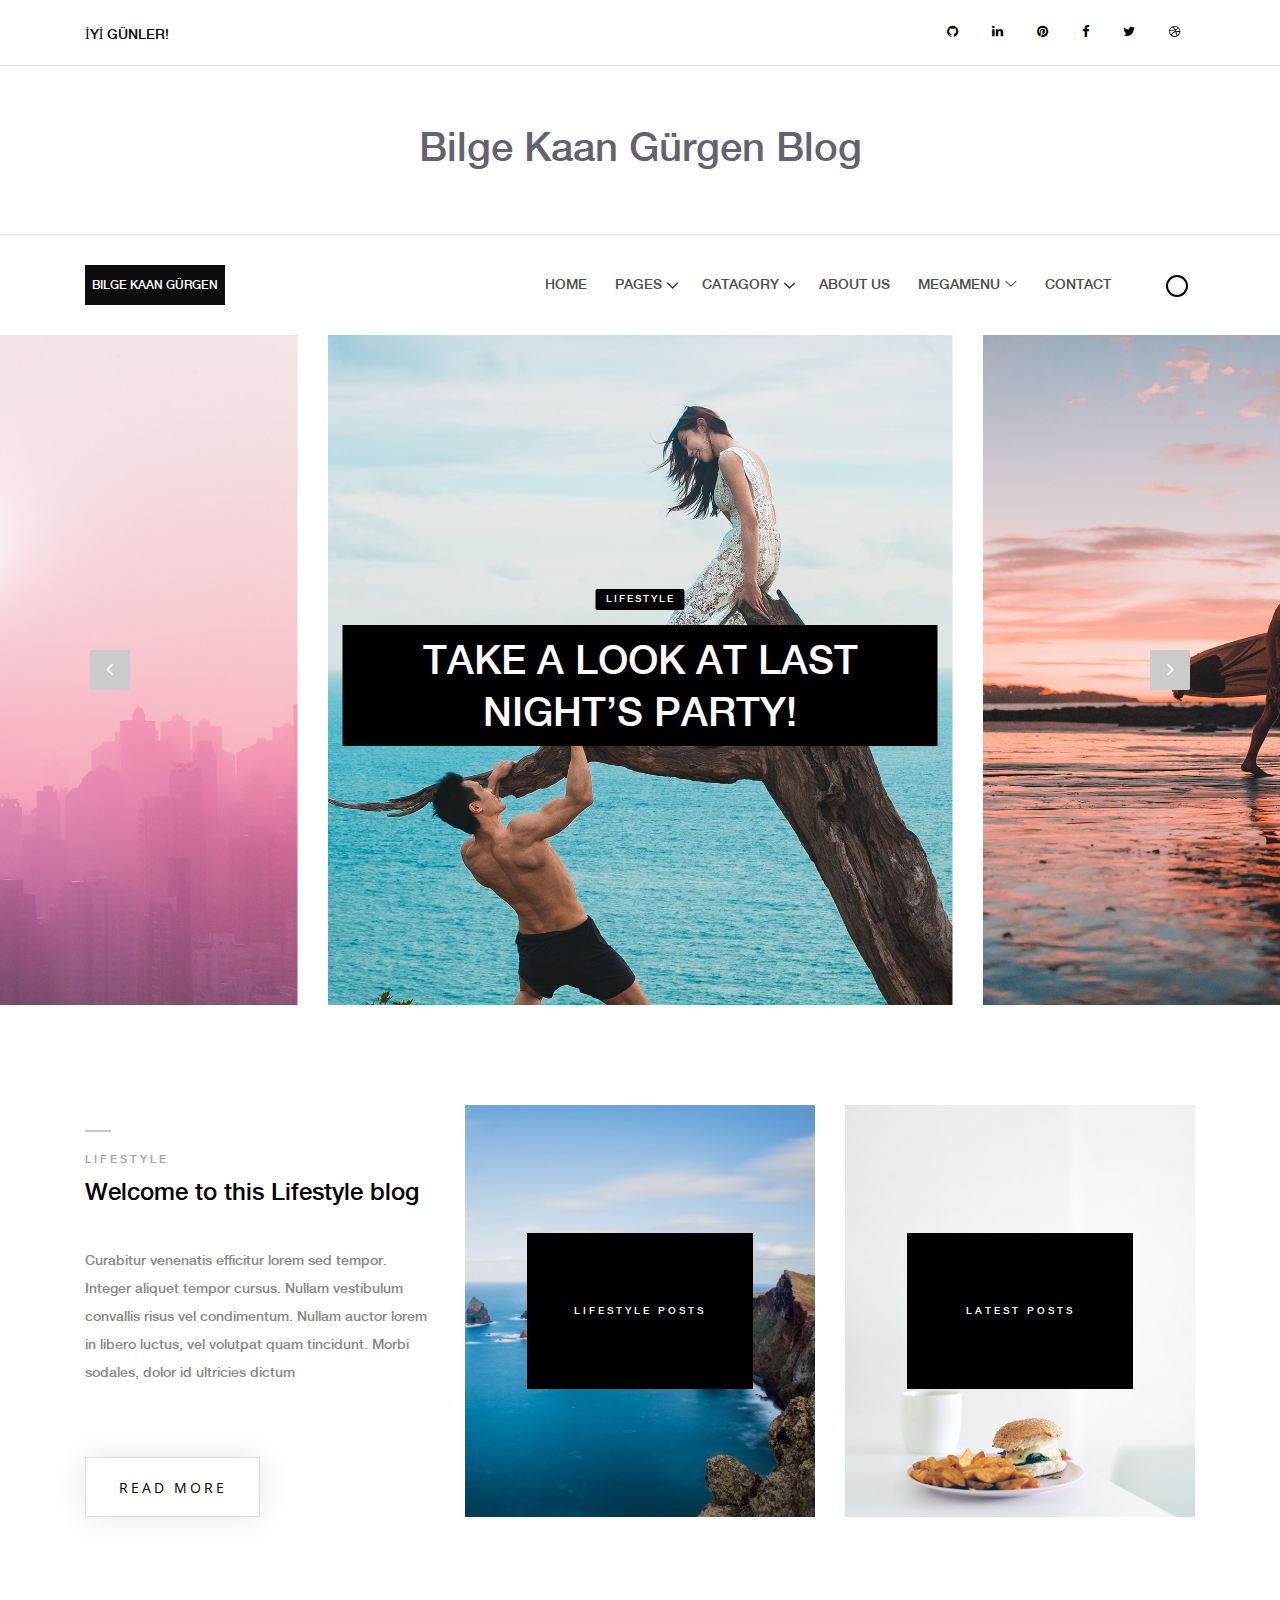
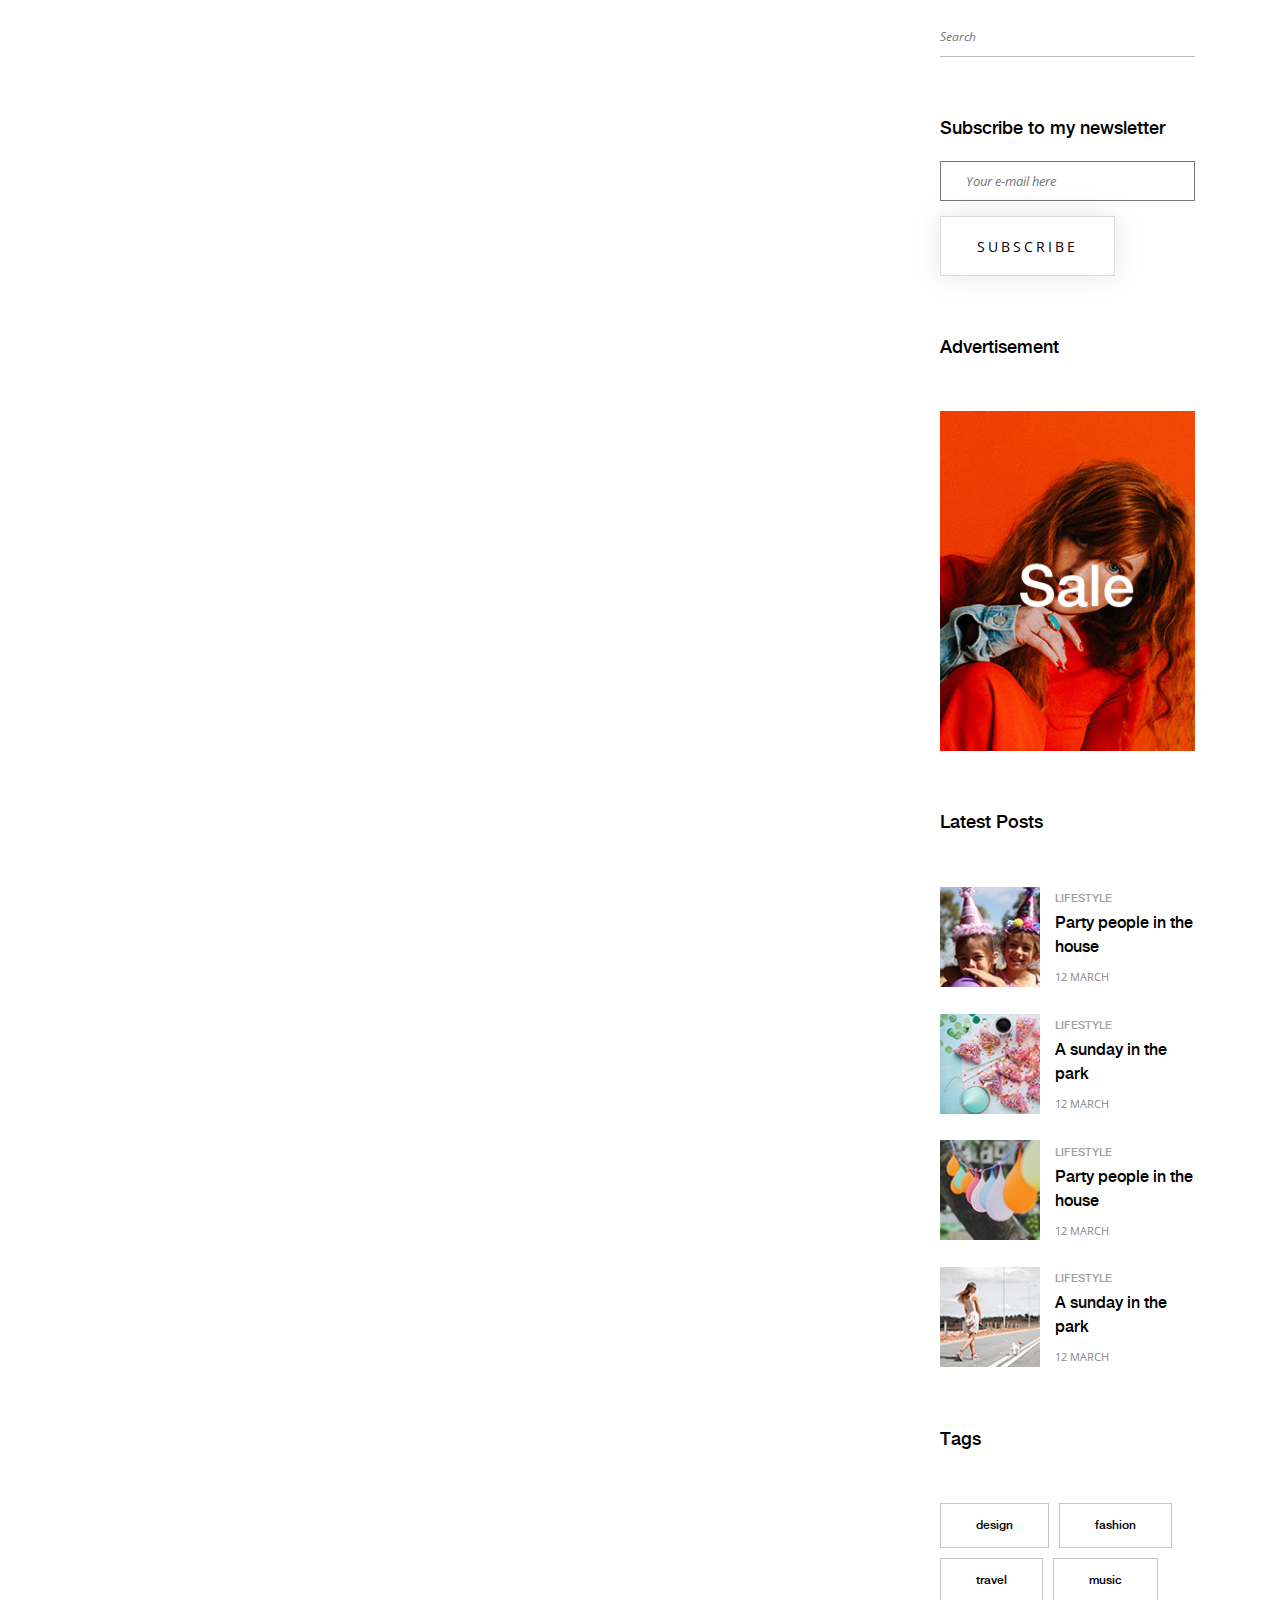
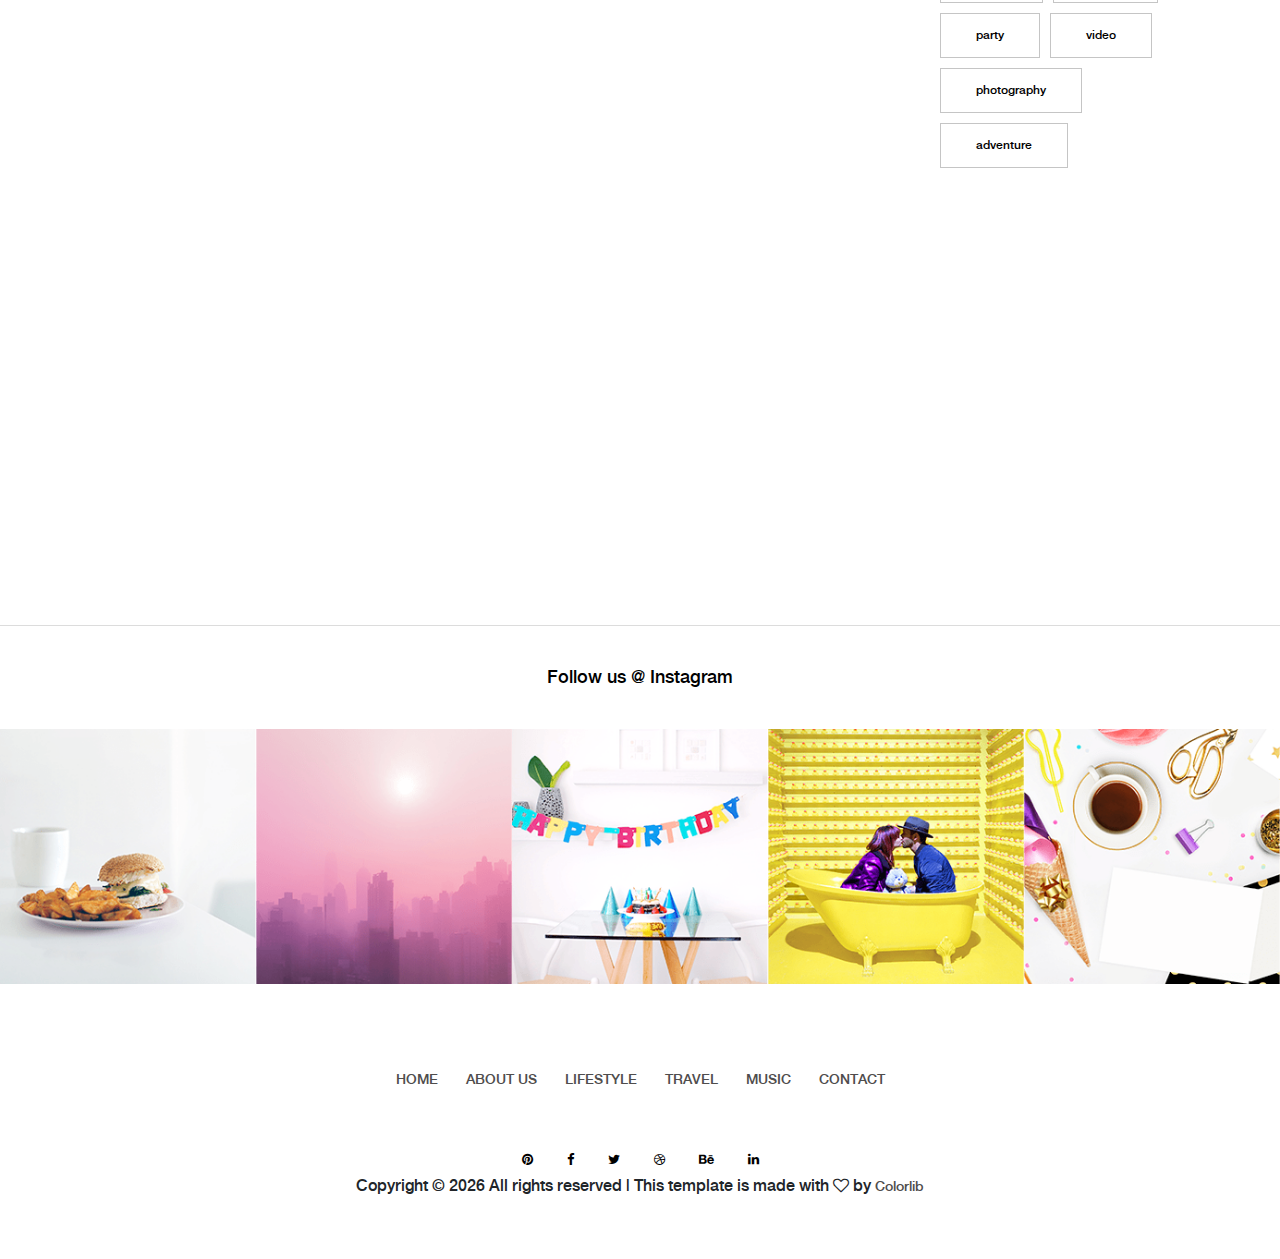
==== blog/index.html @ 55449a69 "yeni blog eklentileri" ====
<!DOCTYPE html>
<html lang="en">

<head>
    <meta charset="UTF-8">
    <meta name="description" content="">
    <meta http-equiv="X-UA-Compatible" content="IE=edge">
    <meta name="viewport" content="width=device-width, initial-scale=1, shrink-to-fit=no">
    <!-- The above 4 meta tags *must* come first in the head; any other head content must come *after* these tags -->

    <!-- Title -->
    <title> Blog-BKG </title>

    <!-- Favicon -->
    <link rel="icon" href="img/core-img/favicon.ico">

    <!-- Style CSS -->
    <link rel="stylesheet" href="style.css">

</head>

<body>
    <!-- Preloader -->
    <div id="preloader">
        <div class="preload-content">
            <div id="original-load"></div>
        </div>
    </div>

    <!-- Subscribe Modal -->


    <div class="subscribe-newsletter-area">
        <div class="modal fade" id="subsModal" tabindex="-1" role="dialog" aria-labelledby="subsModal" aria-hidden="true">
            <div class="modal-dialog modal-dialog-centered" role="document">
                <div class="modal-content">
                    <button type="button" class="close" data-dismiss="modal" aria-label="Close"><span aria-hidden="true">&times;</span></button>
                    <div class="modal-body">
                        <h5 class="title">Subscribe to my newsletter</h5>
                        <form action="#" class="newsletterForm" method="post">
                            <input type="email" name="email" id="subscribesForm2" placeholder="Your e-mail here">
                            <button type="submit" class="btn original-btn">Subscribe</button>
                        </form>
                    </div>
                </div>
            </div>
        </div>
    </div>


    <!-- ##### Header Area Start ##### -->
    <header class="header-area">

        <!-- Top Header Area -->
        <div class="top-header">
            <div class="container h-100">
                <div class="row h-100 align-items-center">
                    <!-- Breaking News Area -->
                    <div class="col-12 col-sm-8">
                        <div class="breaking-news-area">
                            <div id="breakingNewsTicker" class="ticker">
                                <ul>
                                    <li><a href="#">İYİ Günler!</a></li>
                                    <li><a href="#">İyi çalışmalar!</a></li>
                                    <li><a href="#">Hello Original!</a></li>
                                    <li><a href="#">Hello Earth!</a></li>
                                    <li><a href="#">Hello Colorlib!</a></li>
                                </ul>
                            </div>
                        </div>
                    </div>
                    <!-- Top Social Area -->
                    <div class="col-12 col-sm-4">
                        <div class="top-social-area">
                            <a href="#" data-toggle="tooltip" data-placement="bottom" title="GitHub"><i class="fa fa-github" aria-hidden="true"></i></a>
                            <a href="#" data-toggle="tooltip" data-placement="bottom" title="Linkedin"><i class="fa fa-linkedin" aria-hidden="true"></i></a>
                            <a href="#" data-toggle="tooltip" data-placement="bottom" title="Pinterest"><i class="fa fa-pinterest" aria-hidden="true"></i></a>
                            <a href="#" data-toggle="tooltip" data-placement="bottom" title="Facebook"><i class="fa fa-facebook" aria-hidden="true"></i></a>
                            <a href="#" data-toggle="tooltip" data-placement="bottom" title="Twitter"><i class="fa fa-twitter" aria-hidden="true"></i></a>
                            <a href="#" data-toggle="tooltip" data-placement="bottom" title="Medium"><i class="fa fa-dribbble" aria-hidden="true"></i></a>

                        </div>
                    </div>
                </div>
            </div>
        </div>

        <!-- Logo Area -->
        <div class="logo-area text-center">
            <div class="container h-100">
                <div class="row h-100 align-items-center">
                    <div class="col-12">

                        <a href="index.html">
                            <p>
                                <h2 style="color: rgba(38, 38, 53, 0.747); font-size: 40px;"> Bilge Kaan Gürgen Blog</h2>
                        </a>
                        </p>
                    </div>
                </div>
            </div>
        </div>

        <!-- Nav Area -->
        <div class="original-nav-area" id="stickyNav">
            <div class="classy-nav-container breakpoint-off">
                <div class="container">
                    <!-- Classy Menu -->
                    <nav class="classy-navbar justify-content-between">

                        <!-- Subscribe btn -->
                        <div class="subscribe-btn">
                            <a href="bkaan99.github.io" class="btn subscribe-btn">Bilge Kaan Gürgen</a>
                        </div>

                        <!-- Navbar Toggler -->
                        <div class="classy-navbar-toggler">
                            <span class="navbarToggler"><span></span><span></span><span></span></span>
                        </div>

                        <!-- Menu -->
                        <div class="classy-menu" id="originalNav">
                            <!-- close btn -->
                            <div class="classycloseIcon">
                                <div class="cross-wrap"><span class="top"></span><span class="bottom"></span></div>
                            </div>

                            <!-- Nav Start -->
                            <div class="classynav">
                                <ul>
                                    <li><a href="index.html">Home</a></li>
                                    <li><a href="#">Pages</a>
                                        <ul class="dropdown">
                                            <li><a href="index.html">Home</a></li>
                                            <li><a href="about-us.html">About Us</a></li>
                                            <li><a href="single-post.html">Single Post</a></li>
                                            <li><a href="contact.html">Contact</a></li>
                                            <li><a href="coming-soon.html">Coming Soon</a></li>
                                        </ul>
                                    </li>
                                    <li><a href="#">Catagory</a>
                                        <ul class="dropdown">
                                            <li><a href="#">Catagory 1</a></li>
                                            <li><a href="#">Catagory 1</a></li>
                                            <li><a href="#">Catagory 1</a>
                                                <ul class="dropdown">
                                                    <li><a href="#">Catagory 2</a></li>
                                                    <li><a href="#">Catagory 2</a></li>
                                                    <li><a href="#">Catagory 2</a>
                                                        <ul class="dropdown">
                                                            <li><a href="#">Catagory 3</a></li>
                                                            <li><a href="#">Catagory 3</a></li>
                                                            <li><a href="#">Catagory 3</a></li>
                                                            <li><a href="#">Catagory 3</a></li>
                                                            <li><a href="#">Catagory 3</a></li>
                                                        </ul>
                                                    </li>
                                                    <li><a href="#">Catagory 2</a></li>
                                                    <li><a href="#">Catagory 2</a></li>
                                                </ul>
                                            </li>
                                            <li><a href="#">Catagory 1</a></li>
                                            <li><a href="#">Catagory 1</a></li>
                                        </ul>
                                    </li>
                                    <li><a href="about-us.html">About Us</a></li>
                                    <li><a href="#">Megamenu</a>
                                        <div class="megamenu">
                                            <ul class="single-mega cn-col-4">
                                                <li class="title">Headline 1</li>
                                                <li><a href="#">Mega Menu Item 1</a></li>
                                                <li><a href="#">Mega Menu Item 2</a></li>
                                                <li><a href="#">Mega Menu Item 3</a></li>
                                                <li><a href="#">Mega Menu Item 4</a></li>
                                                <li><a href="#">Mega Menu Item 5</a></li>
                                            </ul>
                                            <ul class="single-mega cn-col-4">
                                                <li class="title">Headline 2</li>
                                                <li><a href="#">Mega Menu Item 1</a></li>
                                                <li><a href="#">Mega Menu Item 2</a></li>
                                                <li><a href="#">Mega Menu Item 3</a></li>
                                                <li><a href="#">Mega Menu Item 4</a></li>
                                                <li><a href="#">Mega Menu Item 5</a></li>
                                            </ul>
                                            <ul class="single-mega cn-col-4">
                                                <li class="title">Headline 3</li>
                                                <li><a href="#">Mega Menu Item 1</a></li>
                                                <li><a href="#">Mega Menu Item 2</a></li>
                                                <li><a href="#">Mega Menu Item 3</a></li>
                                                <li><a href="#">Mega Menu Item 4</a></li>
                                                <li><a href="#">Mega Menu Item 5</a></li>
                                            </ul>
                                            <ul class="single-mega cn-col-4">
                                                <li class="title">Headline 4</li>
                                                <li><a href="#">Mega Menu Item 1</a></li>
                                                <li><a href="#">Mega Menu Item 2</a></li>
                                                <li><a href="#">Mega Menu Item 3</a></li>
                                                <li><a href="#">Mega Menu Item 4</a></li>
                                                <li><a href="#">Mega Menu Item 5</a></li>
                                            </ul>
                                        </div>
                                    </li>
                                    <li><a href="contact.html">Contact</a></li>
                                </ul>

                                <!-- Search Form  -->
                                <div id="search-wrapper">
                                    <form action="#">
                                        <input type="text" id="search" placeholder="Search something...">
                                        <div id="close-icon"></div>
                                        <input class="d-none" type="submit" value="">
                                    </form>
                                </div>
                            </div>
                            <!-- Nav End -->
                        </div>
                    </nav>
                </div>
            </div>
        </div>
    </header>
    <!-- ##### Header Area End ##### -->

    <!-- ##### Hero Area Start ##### -->
    <div class="hero-area">
        <!-- Hero Slides Area -->
        <div class="hero-slides owl-carousel">
            <!-- Single Slide -->
            <div class="single-hero-slide bg-img" style="background-image: url(img/bg-img/b2.jpg);">
                <div class="container h-100">
                    <div class="row h-100 align-items-center">
                        <div class="col-12">
                            <div class="slide-content text-center">
                                <div class="post-tag">
                                    <a href="#" data-animation="fadeInUp">lifestyle</a>
                                </div>
                                <h2 data-animation="fadeInUp" data-delay="250ms"><a href="single-post.html">Take a look at last night’s party!</a></h2>
                            </div>
                        </div>
                    </div>
                </div>
            </div>
            <!-- Single Slide -->
            <div class="single-hero-slide bg-img" style="background-image: url(img/bg-img/b1.jpg);">
                <div class="container h-100">
                    <div class="row h-100 align-items-center">
                        <div class="col-12">
                            <div class="slide-content text-center">
                                <div class="post-tag">
                                    <a href="#" data-animation="fadeInUp">lifestyle</a>
                                </div>
                                <h2 data-animation="fadeInUp" data-delay="250ms"><a href="single-post.html">Take a look at last night’s party!</a></h2>
                            </div>
                        </div>
                    </div>
                </div>
            </div>
            <!-- Single Slide -->
            <div class="single-hero-slide bg-img" style="background-image: url(img/bg-img/b3.jpg);">
                <div class="container h-100">
                    <div class="row h-100 align-items-center">
                        <div class="col-12">
                            <div class="slide-content text-center">
                                <div class="post-tag">
                                    <a href="#" data-animation="fadeInUp">lifestyle</a>
                                </div>
                                <h2 data-animation="fadeInUp" data-delay="250ms"><a href="single-post.html">Take a look at last night’s party!</a></h2>
                            </div>
                        </div>
                    </div>
                </div>
            </div>
        </div>
    </div>
    <!-- ##### Hero Area End ##### -->

    <!-- ##### Blog Wrapper Start ##### -->
    <div class="blog-wrapper section-padding-100 clearfix">
        <div class="container">
            <div class="row align-items-end">
                <!-- Single Blog Area -->
                <div class="col-12 col-lg-4">
                    <div class="single-blog-area clearfix mb-100">
                        <!-- Blog Content -->
                        <div class="single-blog-content">
                            <div class="line"></div>
                            <a href="#" class="post-tag">Lifestyle</a>
                            <h4><a href="#" class="post-headline">Welcome to this Lifestyle blog</a></h4>
                            <p>Curabitur venenatis efficitur lorem sed tempor. Integer aliquet tempor cursus. Nullam vestibulum convallis risus vel condimentum. Nullam auctor lorem in libero luctus, vel volutpat quam tincidunt. Morbi sodales, dolor id ultricies
                                dictum
                            </p>
                            <a href="#" class="btn original-btn">Read More</a>
                        </div>
                    </div>
                </div>
                <!-- Single Blog Area -->
                <div class="col-12 col-md-6 col-lg-4">
                    <div class="single-catagory-area clearfix mb-100">
                        <img src="img/blog-img/1.jpg" alt="">
                        <!-- Catagory Title -->
                        <div class="catagory-title">
                            <a href="#">Lifestyle posts</a>
                        </div>
                    </div>
                </div>
                <!-- Single Blog Area -->
                <div class="col-12 col-md-6 col-lg-4">
                    <div class="single-catagory-area clearfix mb-100">
                        <img src="img/blog-img/2.jpg" alt="">
                        <!-- Catagory Title -->
                        <div class="catagory-title">
                            <a href="#">latest posts</a>
                        </div>
                    </div>
                </div>
            </div>
        </div>

        <div class="container">
            <div class="row">
                <div class="col-12 col-lg-9">

                    <!-- Single Blog Area  -->
                    <div class="single-blog-area blog-style-2 mb-50 wow fadeInUp" data-wow-delay="0.2s" data-wow-duration="1000ms">
                        <div class="row align-items-center">
                            <div class="col-12 col-md-6">
                                <div class="single-blog-thumbnail">
                                    <img src="img/blog-img/3.jpg" alt="">
                                    <div class="post-date">
                                        <a href="#">12 <span>march</span></a>
                                    </div>
                                </div>
                            </div>
                            <div class="col-12 col-md-6">
                                <!-- Blog Content -->
                                <div class="single-blog-content">
                                    <div class="line"></div>
                                    <a href="#" class="post-tag">Lifestyle</a>
                                    <h4><a href="#" class="post-headline">Party people in the house</a></h4>
                                    <p>Curabitur venenatis efficitur lorem sed tempor. Integer aliquet tempor cursus. Nullam vestibulum convallis risus vel condimentum. Nullam auctor lorem in libero luctus, vel volutpat quam tincidunt.</p>
                                    <div class="post-meta">
                                        <p>By <a href="#">james smith</a></p>
                                        <p>3 comments</p>
                                    </div>
                                </div>
                            </div>
                        </div>
                    </div>

                    <!-- Single Blog Area  -->
                    <div class="single-blog-area blog-style-2 mb-50 wow fadeInUp" data-wow-delay="0.3s" data-wow-duration="1000ms">
                        <div class="row align-items-center">
                            <div class="col-12 col-md-6">
                                <div class="single-blog-thumbnail">
                                    <img src="img/blog-img/4.jpg" alt="">
                                    <div class="post-date">
                                        <a href="#">12 <span>march</span></a>
                                    </div>
                                </div>
                            </div>
                            <div class="col-12 col-md-6">
                                <!-- Blog Content -->
                                <div class="single-blog-content">
                                    <div class="line"></div>
                                    <a href="#" class="post-tag">Lifestyle</a>
                                    <h4><a href="#" class="post-headline">We love colors in 2018</a></h4>
                                    <p>Curabitur venenatis efficitur lorem sed tempor. Integer aliquet tempor cursus. Nullam vestibulum convallis risus vel condimentum. Nullam auctor lorem in libero luctus, vel volutpat quam tincidunt.</p>
                                    <div class="post-meta">
                                        <p>By <a href="#">james smith</a></p>
                                        <p>3 comments</p>
                                    </div>
                                </div>
                            </div>
                        </div>
                    </div>

                    <!-- Single Blog Area  -->
                    <div class="single-blog-area blog-style-2 mb-50 wow fadeInUp" data-wow-delay="0.4s" data-wow-duration="1000ms">
                        <div class="row">
                            <div class="col-12">
                                <div class="single-blog-thumbnail">
                                    <img src="img/blog-img/7.jpg" alt="">
                                    <div class="post-date">
                                        <a href="#">10 <span>march</span></a>
                                    </div>
                                </div>
                            </div>
                            <div class="col-12">
                                <!-- Blog Content -->
                                <div class="single-blog-content mt-50">
                                    <div class="line"></div>
                                    <a href="#" class="post-tag">Lifestyle</a>
                                    <h4><a href="#" class="post-headline">10 Tips to organize the perfect party</a></h4>
                                    <p>Curabitur venenatis efficitur lorem sed tempor. Integer aliquet tempor cursus. Nullam vestibulum convallis risus vel condimentum. Nullam auctor lorem in libero luctus, vel volutpat quam tincidunt.</p>
                                    <div class="post-meta">
                                        <p>By <a href="#">james smith</a></p>
                                        <p>3 comments</p>
                                    </div>
                                </div>
                            </div>
                        </div>
                    </div>

                    <!-- Single Blog Area  -->
                    <div class="single-blog-area blog-style-2 mb-50 wow fadeInUp" data-wow-delay="0.5s" data-wow-duration="1000ms">
                        <div class="row align-items-center">
                            <div class="col-12 col-md-6">
                                <div class="single-blog-thumbnail">
                                    <img src="img/blog-img/5.jpg" alt="">
                                    <div class="post-date">
                                        <a href="#">12 <span>march</span></a>
                                    </div>
                                </div>
                            </div>
                            <div class="col-12 col-md-6">
                                <!-- Blog Content -->
                                <div class="single-blog-content">
                                    <div class="line"></div>
                                    <a href="#" class="post-tag">Lifestyle</a>
                                    <h4><a href="#" class="post-headline">Party people in the house</a></h4>
                                    <p>Curabitur venenatis efficitur lorem sed tempor. Integer aliquet tempor cursus. Nullam vestibulum convallis risus vel condimentum. Nullam auctor lorem in libero luctus, vel volutpat quam tincidunt.</p>
                                    <div class="post-meta">
                                        <p>By <a href="#">james smith</a></p>
                                        <p>3 comments</p>
                                    </div>
                                </div>
                            </div>
                        </div>
                    </div>

                    <!-- Single Blog Area  -->
                    <div class="single-blog-area blog-style-2 mb-50 wow fadeInUp" data-wow-delay="0.6s" data-wow-duration="1000ms">
                        <div class="row align-items-center">
                            <div class="col-12 col-md-6">
                                <div class="single-blog-thumbnail">
                                    <img src="img/blog-img/6.jpg" alt="">
                                    <div class="post-date">
                                        <a href="#">12 <span>march</span></a>
                                    </div>
                                </div>
                            </div>
                            <div class="col-12 col-md-6">
                                <!-- Blog Content -->
                                <div class="single-blog-content">
                                    <div class="line"></div>
                                    <a href="#" class="post-tag">Lifestyle</a>
                                    <h4><a href="#" class="post-headline">We love colors in 2018</a></h4>
                                    <p>Curabitur venenatis efficitur lorem sed tempor. Integer aliquet tempor cursus. Nullam vestibulum convallis risus vel condimentum. Nullam auctor lorem in libero luctus, vel volutpat quam tincidunt.</p>
                                    <div class="post-meta">
                                        <p>By <a href="#">james smith</a></p>
                                        <p>3 comments</p>
                                    </div>
                                </div>
                            </div>
                        </div>
                    </div>

                    <!-- Load More -->
                    <div class="load-more-btn mt-100 wow fadeInUp" data-wow-delay="0.7s" data-wow-duration="1000ms">
                        <a href="#" class="btn original-btn">Read More</a>
                    </div>
                </div>

                <!-- ##### Sidebar Area ##### -->
                <div class="col-12 col-md-4 col-lg-3">
                    <div class="post-sidebar-area">

                        <!-- Widget Area -->
                        <div class="sidebar-widget-area">
                            <form action="#" class="search-form">
                                <input type="search" name="search" id="searchForm" placeholder="Search">
                                <input type="submit" value="submit">
                            </form>
                        </div>

                        <!-- Widget Area -->
                        <div class="sidebar-widget-area">
                            <h5 class="title subscribe-title">Subscribe to my newsletter</h5>
                            <div class="widget-content">
                                <form action="#" class="newsletterForm">
                                    <input type="email" name="email" id="subscribesForm" placeholder="Your e-mail here">
                                    <button type="submit" class="btn original-btn">Subscribe</button>
                                </form>
                            </div>
                        </div>

                        <!-- Widget Area -->
                        <div class="sidebar-widget-area">
                            <h5 class="title">Advertisement</h5>
                            <a href="#"><img src="img/bg-img/add.gif" alt=""></a>
                        </div>

                        <!-- Widget Area -->
                        <div class="sidebar-widget-area">
                            <h5 class="title">Latest Posts</h5>

                            <div class="widget-content">

                                <!-- Single Blog Post -->
                                <div class="single-blog-post d-flex align-items-center widget-post">
                                    <!-- Post Thumbnail -->
                                    <div class="post-thumbnail">
                                        <img src="img/blog-img/lp1.jpg" alt="">
                                    </div>
                                    <!-- Post Content -->
                                    <div class="post-content">
                                        <a href="#" class="post-tag">Lifestyle</a>
                                        <h4><a href="#" class="post-headline">Party people in the house</a></h4>
                                        <div class="post-meta">
                                            <p><a href="#">12 March</a></p>
                                        </div>
                                    </div>
                                </div>

                                <!-- Single Blog Post -->
                                <div class="single-blog-post d-flex align-items-center widget-post">
                                    <!-- Post Thumbnail -->
                                    <div class="post-thumbnail">
                                        <img src="img/blog-img/lp2.jpg" alt="">
                                    </div>
                                    <!-- Post Content -->
                                    <div class="post-content">
                                        <a href="#" class="post-tag">Lifestyle</a>
                                        <h4><a href="#" class="post-headline">A sunday in the park</a></h4>
                                        <div class="post-meta">
                                            <p><a href="#">12 March</a></p>
                                        </div>
                                    </div>
                                </div>

                                <!-- Single Blog Post -->
                                <div class="single-blog-post d-flex align-items-center widget-post">
                                    <!-- Post Thumbnail -->
                                    <div class="post-thumbnail">
                                        <img src="img/blog-img/lp3.jpg" alt="">
                                    </div>
                                    <!-- Post Content -->
                                    <div class="post-content">
                                        <a href="#" class="post-tag">Lifestyle</a>
                                        <h4><a href="#" class="post-headline">Party people in the house</a></h4>
                                        <div class="post-meta">
                                            <p><a href="#">12 March</a></p>
                                        </div>
                                    </div>
                                </div>

                                <!-- Single Blog Post -->
                                <div class="single-blog-post d-flex align-items-center widget-post">
                                    <!-- Post Thumbnail -->
                                    <div class="post-thumbnail">
                                        <img src="img/blog-img/lp4.jpg" alt="">
                                    </div>
                                    <!-- Post Content -->
                                    <div class="post-content">
                                        <a href="#" class="post-tag">Lifestyle</a>
                                        <h4><a href="#" class="post-headline">A sunday in the park</a></h4>
                                        <div class="post-meta">
                                            <p><a href="#">12 March</a></p>
                                        </div>
                                    </div>
                                </div>
                            </div>
                        </div>

                        <!-- Widget Area -->
                        <div class="sidebar-widget-area">
                            <h5 class="title">Tags</h5>
                            <div class="widget-content">
                                <ul class="tags">
                                    <li><a href="#">design</a></li>
                                    <li><a href="#">fashion</a></li>
                                    <li><a href="#">travel</a></li>
                                    <li><a href="#">music</a></li>
                                    <li><a href="#">party</a></li>
                                    <li><a href="#">video</a></li>
                                    <li><a href="#">photography</a></li>
                                    <li><a href="#">adventure</a></li>
                                </ul>
                            </div>
                        </div>
                    </div>
                </div>
            </div>
        </div>
    </div>
    <!-- ##### Blog Wrapper End ##### -->

    <!-- ##### Instagram Feed Area Start ##### -->
    <div class="instagram-feed-area">
        <div class="container">
            <div class="row">
                <div class="col-12">
                    <div class="insta-title">
                        <h5>Follow us @ Instagram</h5>
                    </div>
                </div>
            </div>
        </div>
        <!-- Instagram Slides -->
        <div class="instagram-slides owl-carousel">
            <!-- Single Insta Feed -->
            <div class="single-insta-feed">
                <img src="img/instagram-img/1.png" alt="">
                <!-- Hover Effects -->
                <div class="hover-effects">
                    <a href="#" class="d-flex align-items-center justify-content-center"><i class="fa fa-instagram"></i></a>
                </div>
            </div>
            <!-- Single Insta Feed -->
            <div class="single-insta-feed">
                <img src="img/instagram-img/2.png" alt="">
                <!-- Hover Effects -->
                <div class="hover-effects">
                    <a href="#" class="d-flex align-items-center justify-content-center"><i class="fa fa-instagram"></i></a>
                </div>
            </div>
            <!-- Single Insta Feed -->
            <div class="single-insta-feed">
                <img src="img/instagram-img/3.png" alt="">
                <!-- Hover Effects -->
                <div class="hover-effects">
                    <a href="#" class="d-flex align-items-center justify-content-center"><i class="fa fa-instagram"></i></a>
                </div>
            </div>
            <!-- Single Insta Feed -->
            <div class="single-insta-feed">
                <img src="img/instagram-img/4.png" alt="">
                <!-- Hover Effects -->
                <div class="hover-effects">
                    <a href="#" class="d-flex align-items-center justify-content-center"><i class="fa fa-instagram"></i></a>
                </div>
            </div>
            <!-- Single Insta Feed -->
            <div class="single-insta-feed">
                <img src="img/instagram-img/5.png" alt="">
                <!-- Hover Effects -->
                <div class="hover-effects">
                    <a href="#" class="d-flex align-items-center justify-content-center"><i class="fa fa-instagram"></i></a>
                </div>
            </div>
            <!-- Single Insta Feed -->
            <div class="single-insta-feed">
                <img src="img/instagram-img/6.png" alt="">
                <!-- Hover Effects -->
                <div class="hover-effects">
                    <a href="#" class="d-flex align-items-center justify-content-center"><i class="fa fa-instagram"></i></a>
                </div>
            </div>
            <!-- Single Insta Feed -->
            <div class="single-insta-feed">
                <img src="img/instagram-img/7.png" alt="">
                <!-- Hover Effects -->
                <div class="hover-effects">
                    <a href="#" class="d-flex align-items-center justify-content-center"><i class="fa fa-instagram"></i></a>
                </div>
            </div>
        </div>
    </div>
    <!-- ##### Instagram Feed Area End ##### -->

    <!-- ##### Footer Area Start ##### -->
    <footer class="footer-area text-center">
        <div class="container">
            <div class="row">
                <div class="col-12">

                    <!-- Footer Nav Area -->
                    <div class="classy-nav-container breakpoint-off">
                        <!-- Classy Menu -->
                        <nav class="classy-navbar justify-content-center">

                            <!-- Navbar Toggler -->
                            <div class="classy-navbar-toggler">
                                <span class="navbarToggler"><span></span><span></span><span></span></span>
                            </div>

                            <!-- Menu -->
                            <div class="classy-menu">

                                <!-- close btn -->
                                <div class="classycloseIcon">
                                    <div class="cross-wrap"><span class="top"></span><span class="bottom"></span></div>
                                </div>

                                <!-- Nav Start -->
                                <div class="classynav">
                                    <ul>
                                        <li><a href="#">Home</a></li>
                                        <li><a href="#">About Us</a></li>
                                        <li><a href="#">Lifestyle</a></li>
                                        <li><a href="#">travel</a></li>
                                        <li><a href="#">Music</a></li>
                                        <li><a href="#">Contact</a></li>
                                    </ul>
                                </div>
                                <!-- Nav End -->
                            </div>
                        </nav>
                    </div>

                    <!-- Footer Social Area -->
                    <div class="footer-social-area mt-30">
                        <a href="#" data-toggle="tooltip" data-placement="top" title="Pinterest"><i class="fa fa-pinterest" aria-hidden="true"></i></a>
                        <a href="#" data-toggle="tooltip" data-placement="top" title="Facebook"><i class="fa fa-facebook" aria-hidden="true"></i></a>
                        <a href="#" data-toggle="tooltip" data-placement="top" title="Twitter"><i class="fa fa-twitter" aria-hidden="true"></i></a>
                        <a href="#" data-toggle="tooltip" data-placement="top" title="Dribbble"><i class="fa fa-dribbble" aria-hidden="true"></i></a>
                        <a href="#" data-toggle="tooltip" data-placement="top" title="Behance"><i class="fa fa-behance" aria-hidden="true"></i></a>
                        <a href="#" data-toggle="tooltip" data-placement="top" title="Linkedin"><i class="fa fa-linkedin" aria-hidden="true"></i></a>
                    </div>
                </div>
            </div>
        </div>

        <!-- Link back to Colorlib can't be removed. Template is licensed under CC BY 3.0. -->
        Copyright &copy;
        <script>
            document.write(new Date().getFullYear());
        </script> All rights reserved | This template is made with <i class="fa fa-heart-o" aria-hidden="true"></i> by <a href="https://colorlib.com" target="_blank">Colorlib</a>
        <!-- Link back to Colorlib can't be removed. Template is licensed under CC BY 3.0. -->

    </footer>
    <!-- ##### Footer Area End ##### -->

    <!-- jQuery (Necessary for All JavaScript Plugins) -->
    <script src="js/jquery/jquery-2.2.4.min.js"></script>
    <!-- Popper js -->
    <script src="js/popper.min.js"></script>
    <!-- Bootstrap js -->
    <script src="js/bootstrap.min.js"></script>
    <!-- Plugins js -->
    <script src="js/plugins.js"></script>
    <!-- Active js -->
    <script src="js/active.js"></script>

</body>

</html>
---- blog/style.css ----
/* [ -- Master Stylesheet -- ]

------------------------------------------------------
:: Template Name: Original - Lifestyle Blog Template
:: Author: Colorlib
:: Author URL: https://colorlib.com
:: Version: 1.0.0
:: Created: April 3, 2018
:: Last Updated: April 3, 2018
-------------------------------------------------- */
/* :: Import Fonts */
@import url("https://fonts.googleapis.com/css?family=Open+Sans:300,400,600,700");
@import url(css/bootstrap.min.css);
@import url(css/classy-nav.css);
@import url(css/animate.css);
@import url(css/owl.carousel.css);
@import url(css/font-awesome.min.css);
@font-face {
  font-family: 'helveticaneuebold';
  src: url("fonts/helvetica_neu_bold-webfont.woff2") format("woff2"), url("fonts/helvetica_neu_bold-webfont.woff") format("woff");
  font-weight: normal;
  font-style: normal; }
@font-face {
  font-family: 'helveticaneuemedium';
  src: url("fonts/helveticaneue_medium-webfont.woff2") format("woff2"), url("fonts/helveticaneue_medium-webfont.woff") format("woff");
  font-weight: normal;
  font-style: normal; }
/* :: Import All CSS */
/* :: Base CSS */
* {
  margin: 0;
  padding: 0; }

body {
  font-family: "helveticaneuemedium";
  background-color: #ffffff; }

h1,
h2,
h3,
h4,
h5,
h6 {
  color: #000000;
  font-weight: 500;
  line-height: 1.3;
  font-family: "helveticaneuemedium"; }

p {
  color: #878787;
  font-size: 14px;
  line-height: 1.4;
  font-family: "helveticaneuemedium"; }

a {
  -webkit-transition-duration: 500ms;
  transition-duration: 500ms;
  text-decoration: none;
  outline: none;
  font-size: 14px;
  font-family: "helveticaneuemedium";
  color: #4f4d4d; }
  a:hover, a:focus {
    font-family: "helveticaneuemedium";
    -webkit-transition-duration: 500ms;
    transition-duration: 500ms;
    text-decoration: none;
    outline: none;
    font-size: 14px; }

#preloader {
  display: -webkit-box;
  display: -ms-flexbox;
  display: flex;
  -webkit-box-align: center;
  -ms-flex-align: center;
  -ms-grid-row-align: center;
  align-items: center;
  -webkit-box-pack: center;
  -ms-flex-pack: center;
  justify-content: center;
  background-color: #0d0d0d;
  position: fixed;
  width: 100%;
  height: 100%;
  z-index: 1000000; }

#original-load {
  width: 70px;
  height: 70px;
  border-radius: 50%;
  border: 3px;
  border-style: solid;
  border-color: transparent;
  border-top-color: #f1f1f1;
  -webkit-animation: original 2400ms linear infinite;
  animation: original 2400ms linear infinite;
  z-index: 999; }
  #original-load:before {
    content: "";
    position: absolute;
    top: 7.5px;
    left: 7.5px;
    right: 7.5px;
    bottom: 7.5px;
    border-radius: 50%;
    border: 3px;
    border-style: solid;
    border-color: transparent;
    border-top-color: #f1f1f1;
    -webkit-animation: original 2700ms linear infinite;
    animation: original 2700ms linear infinite; }
  #original-load:after {
    content: "";
    position: absolute;
    top: 20px;
    left: 20px;
    right: 20px;
    bottom: 20px;
    border-radius: 50%;
    border: 3px;
    border-style: solid;
    border-color: transparent;
    border-top-color: #f1f1f1;
    -webkit-animation: original 1800ms linear infinite;
    animation: original 1800ms linear infinite; }

@-webkit-keyframes original {
  0% {
    -webkit-transform: rotate(0deg);
    transform: rotate(0deg); }
  100% {
    -webkit-transform: rotate(360deg);
    transform: rotate(360deg); } }
@keyframes original {
  0% {
    -webkit-transform: rotate(0deg);
    transform: rotate(0deg); }
  100% {
    -webkit-transform: rotate(360deg);
    transform: rotate(360deg); } }
ul,
ol {
  margin: 0; }
  ul li,
  ol li {
    list-style: none; }

img {
  height: auto;
  max-width: 100%; }

.mt-15 {
  margin-top: 15px; }

.mt-30 {
  margin-top: 30px; }

.mt-50 {
  margin-top: 50px; }

.mt-70 {
  margin-top: 70px; }

.mt-100 {
  margin-top: 100px; }

.mb-15 {
  margin-bottom: 15px; }

.mb-30 {
  margin-bottom: 30px; }

.mb-50 {
  margin-bottom: 50px; }

.ml-15 {
  margin-left: 15px; }

.ml-30 {
  margin-left: 30px; }

.mr-15 {
  margin-right: 15px; }

.mr-30 {
  margin-right: 30px; }

.mb-70 {
  margin-bottom: 70px; }

.mb-100 {
  margin-bottom: 100px; }

.bg-img {
  background-position: center center;
  background-size: cover;
  background-repeat: no-repeat; }

.bg-transparent {
  background-color: transparent; }

.font-bold {
  font-weight: 700; }

.font-light {
  font-weight: 300; }

.height-400 {
  height: 400px !important; }

.height-500 {
  height: 500px !important; }

.height-600 {
  height: 600px !important; }

.height-700 {
  height: 700px !important; }

.height-800 {
  height: 800px !important; }

.section-padding-100 {
  padding: 100px 0; }

.section-padding-50 {
  padding: 50px 0; }

.section-padding-50-0 {
  padding: 50px 0 0 0; }

.section-padding-100-70 {
  padding: 100px 0 70px; }

.section-padding-100-50 {
  padding: 100px 0 50px; }

.section-padding-100-0 {
  padding: 100px 0 0; }

.section-padding-0-100 {
  padding: 0 0 100px; }

.section-padding-100-20 {
  padding: 100px 0 20px 0; }

#scrollUp {
  bottom: 60px;
  right: 60px;
  font-size: 13px;
  text-align: center;
  color: #878787;
  letter-spacing: 2px;
  border-bottom: 2px solid #878787;
  -webkit-transition-duration: 500ms;
  transition-duration: 500ms;
  text-transform: uppercase;
  padding: 5px 10px;
  line-height: 1; }
  #scrollUp:hover {
    color: #30336b;
    border-color: #30336b; }
  @media only screen and (min-width: 768px) and (max-width: 991px) {
    #scrollUp {
      bottom: 30px;
      right: 30px; } }
  @media only screen and (max-width: 767px) {
    #scrollUp {
      bottom: 30px;
      right: 30px; } }

.bg-gray {
  background-color: #f1f1f1; }

.background-overlay {
  position: relative;
  z-index: 2; }
  .background-overlay:after {
    position: absolute;
    z-index: -1;
    top: 0;
    left: 0;
    width: 100%;
    height: 100%;
    content: '';
    background-color: rgba(0, 0, 0, 0.6); }

.original-btn {
  position: relative;
  z-index: 1;
  padding: 0 30px;
  min-width: 175px;
  height: 60px;
  border: 1px solid;
  border-color: #dcdcdc;
  font-size: 14px;
  border-radius: 0;
  line-height: 59px;
  text-transform: uppercase;
  letter-spacing: 3px;
  font-family: "Open Sans", sans-serif;
  box-shadow: 0 0 30px rgba(0, 0, 0, 0.1);
  color: #000000; }
  .original-btn:hover, .original-btn:focus {
    font-family: "Open Sans", sans-serif;
    color: #ffffff;
    border-color: #30336b;
    background-color: #30336b; }

/* :: Header Area CSS */
.header-area {
  position: relative;
  width: 100%;
  z-index: 100;
  -webkit-transition-duration: 500ms;
  transition-duration: 500ms; }
  .header-area .top-header {
    height: 65px; }
    @media only screen and (max-width: 767px) {
      .header-area .top-header {
        height: 90px; } }
    @media only screen and (min-width: 576px) and (max-width: 767px) {
      .header-area .top-header {
        height: 70px; } }
    .header-area .top-header .top-social-area {
      text-align: right; }
      @media only screen and (max-width: 767px) {
        .header-area .top-header .top-social-area {
          text-align: left; } }
      .header-area .top-header .top-social-area a {
        display: inline-block;
        padding: 5px 15px;
        color: #000000;
        font-size: 13px; }
        .header-area .top-header .top-social-area a:hover, .header-area .top-header .top-social-area a:focus {
          color: #30336b; }
        @media only screen and (min-width: 768px) and (max-width: 991px) {
          .header-area .top-header .top-social-area a {
            padding: 5px 7px; } }
        @media only screen and (max-width: 767px) {
          .header-area .top-header .top-social-area a {
            padding: 5px 7px; } }
        @media only screen and (min-width: 576px) and (max-width: 767px) {
          .header-area .top-header .top-social-area a {
            padding: 5px 4px; } }
  .header-area .logo-area {
    height: 170px;
    border-top: 1px solid #e1e1e1;
    border-bottom: 1px solid #e1e1e1; }
    @media only screen and (max-width: 767px) {
      .header-area .logo-area {
        height: 100px; } }
  .header-area .original-nav-area {
    height: 100px; }
    @media only screen and (max-width: 767px) {
      .header-area .original-nav-area {
        height: 70px; } }
    .header-area .original-nav-area .subscribe-btn a {
      display: inline-block;
      min-width: 140px;
      height: 40px;
      background-color: #0d0d0d;
      color: #ffffff;
      border-radius: 0;
      font-size: 12px;
      text-transform: uppercase;
      line-height: 40px;
      padding: 0; }
      .header-area .original-nav-area .subscribe-btn a:hover, .header-area .original-nav-area .subscribe-btn a:focus {
        background-color: #30336b; }
    .header-area .original-nav-area .classynav ul li a {
      text-transform: uppercase;
      color: #4f4d4d; }
      .header-area .original-nav-area .classynav ul li a:focus, .header-area .original-nav-area .classynav ul li a:hover {
        color: #000000; }
    .header-area .original-nav-area .classy-nav-container {
      background-color: transparent; }
    .header-area .original-nav-area .classy-navbar {
      height: 100px;
      padding: 0; }
      @media only screen and (max-width: 767px) {
        .header-area .original-nav-area .classy-navbar {
          height: 70px; } }
  .header-area .is-sticky .original-nav-area {
    background-color: #ffffff;
    margin-top: 0;
    box-shadow: 0 5px 15px rgba(0, 0, 0, 0.15);
    position: fixed;
    width: 100%;
    height: 70px;
    top: 0;
    left: 0;
    right: 0;
    z-index: 900; }
    .header-area .is-sticky .original-nav-area .classy-navbar {
      height: 70px; }

#breakingNewsTicker.ticker {
  width: 100%;
  text-align: left;
  position: relative;
  overflow: hidden; }
  #breakingNewsTicker.ticker ul {
    width: 100%;
    position: relative; }
    #breakingNewsTicker.ticker ul li {
      display: none;
      width: 100%; }
      #breakingNewsTicker.ticker ul li a {
        color: #000000;
        font-size: 14px;
        text-transform: uppercase; }
        #breakingNewsTicker.ticker ul li a:hover {
          color: #30336b; }

.modal-backdrop.show {
  opacity: .8 !important; }

.subscribe-newsletter-area .modal-content {
  border-radius: 0; }
  .subscribe-newsletter-area .modal-content .modal-body {
    padding: 70px; }
    @media only screen and (max-width: 767px) {
      .subscribe-newsletter-area .modal-content .modal-body {
        padding: 40px 30px; } }
    .subscribe-newsletter-area .modal-content .modal-body .title {
      font-size: 18px;
      margin-bottom: 20px; }
    .subscribe-newsletter-area .modal-content .modal-body .newsletterForm {
      position: relative;
      z-index: 1; }
      .subscribe-newsletter-area .modal-content .modal-body .newsletterForm input {
        width: 100%;
        height: 60px;
        border: 1px solid #787878;
        font-size: 14px;
        font-family: "Open Sans", sans-serif;
        -webkit-transition-duration: 500ms;
        transition-duration: 500ms;
        font-style: italic;
        margin-bottom: 15px;
        padding: 0 30px; }
        .subscribe-newsletter-area .modal-content .modal-body .newsletterForm input:focus {
          border: 1px solid #000000; }
      .subscribe-newsletter-area .modal-content .modal-body .newsletterForm button[type="submit"] {
        background-color: #ffffff; }
        .subscribe-newsletter-area .modal-content .modal-body .newsletterForm button[type="submit"]:hover {
          background-color: #30336b;
          color: #ffffff; }
.subscribe-newsletter-area .close {
  position: absolute;
  top: -30px;
  right: 0;
  background-color: red !important;
  width: 30px;
  height: 30px;
  color: #ffffff;
  font-weight: 400; }
  .subscribe-newsletter-area .close:hover {
    color: #ffffff; }

/* :: Hero Slides Area CSS */
.hero-slides {
  position: relative;
  z-index: 1; }
  .hero-slides .single-hero-slide {
    position: relative;
    z-index: 1;
    height: 670px; }
    @media only screen and (min-width: 992px) and (max-width: 1199px) {
      .hero-slides .single-hero-slide {
        height: 500px; } }
    @media only screen and (min-width: 768px) and (max-width: 991px) {
      .hero-slides .single-hero-slide {
        height: 450px; } }
    @media only screen and (max-width: 767px) {
      .hero-slides .single-hero-slide {
        height: 250px; } }
    .hero-slides .single-hero-slide .slide-content {
      display: none; }
      .hero-slides .single-hero-slide .slide-content .post-tag {
        margin-bottom: 15px;
        display: block; }
        .hero-slides .single-hero-slide .slide-content .post-tag a {
          display: inline-block;
          padding: 3px 10px;
          background-color: #000000;
          border-radius: 2px;
          text-transform: uppercase;
          letter-spacing: 2px;
          font-size: 10px;
          color: #ffffff; }
      .hero-slides .single-hero-slide .slide-content h2 a {
        font-size: 40px;
        display: inline-block;
        padding: 12px 20px 5px;
        background-color: #000000;
        border-radius: 0;
        text-transform: uppercase;
        color: #ffffff;
        margin-bottom: 0; }
        @media only screen and (min-width: 992px) and (max-width: 1199px) {
          .hero-slides .single-hero-slide .slide-content h2 a {
            font-size: 30px; } }
        @media only screen and (min-width: 768px) and (max-width: 991px) {
          .hero-slides .single-hero-slide .slide-content h2 a {
            font-size: 24px; } }
        @media only screen and (max-width: 767px) {
          .hero-slides .single-hero-slide .slide-content h2 a {
            font-size: 12px;
            padding: 12px 10px 5px; } }
  .hero-slides .center .single-hero-slide .slide-content {
    display: block; }
  .hero-slides .owl-nav .owl-prev,
  .hero-slides .owl-nav .owl-next {
    background-color: #cbcbcb;
    top: 50%;
    margin-top: -20px;
    width: 40px;
    height: 40px;
    left: 7%;
    position: absolute;
    z-index: 20;
    text-align: center;
    font-size: 20px;
    color: #ffffff;
    line-height: 42px;
    border-radius: 2px;
    -webkit-transition-duration: 500ms;
    transition-duration: 500ms; }
    .hero-slides .owl-nav .owl-prev:hover, .hero-slides .owl-nav .owl-prev:focus,
    .hero-slides .owl-nav .owl-next:hover,
    .hero-slides .owl-nav .owl-next:focus {
      background-color: #0d0d0d;
      color: #ffffff; }
  .hero-slides .owl-nav .owl-next {
    left: auto;
    right: 7%; }

/* Blog Content Area CSS */
.single-blog-area {
  position: relative;
  z-index: 1; }
  .single-blog-area .single-blog-thumbnail {
    position: relative;
    z-index: 1; }
    .single-blog-area .single-blog-thumbnail img {
      width: 100%; }
    .single-blog-area .single-blog-thumbnail .post-date {
      position: absolute;
      z-index: 10;
      left: 15px;
      top: 15px;
      border: 1px solid #787878;
      background-color: #ffffff;
      padding: 20px 8px;
      text-align: center; }
      .single-blog-area .single-blog-thumbnail .post-date a {
        font-size: 24px;
        text-transform: uppercase;
        color: #000000;
        line-height: 1;
        font-family: "helveticaneuemedium"; }
        .single-blog-area .single-blog-thumbnail .post-date a span {
          display: block;
          font-family: "Open Sans", sans-serif;
          font-size: 11px;
          color: #878787; }
  .single-blog-area .single-blog-content .line {
    background-color: #c8c8c8;
    width: 26px;
    height: 2px;
    margin-bottom: 20px; }
  .single-blog-area .single-blog-content .post-tag {
    color: #a1a1a1;
    font-size: 11px;
    text-transform: uppercase;
    letter-spacing: 3px;
    margin-bottom: 10px;
    display: block; }
    .single-blog-area .single-blog-content .post-tag:hover, .single-blog-area .single-blog-content .post-tag:focus {
      color: #000000; }
  .single-blog-area .single-blog-content h4 a {
    display: inline-block;
    color: #000000;
    font-size: 24px;
    margin-bottom: 30px; }
    .single-blog-area .single-blog-content h4 a:hover, .single-blog-area .single-blog-content h4 a:focus {
      color: #30336b; }
    @media only screen and (min-width: 992px) and (max-width: 1199px) {
      .single-blog-area .single-blog-content h4 a {
        margin-bottom: 20px; } }
  .single-blog-area .single-blog-content > p {
    line-height: 2;
    margin-bottom: 70px; }
    @media only screen and (min-width: 992px) and (max-width: 1199px) {
      .single-blog-area .single-blog-content > p {
        margin-bottom: 30px; } }
  .single-blog-area .single-blog-content .post-meta p {
    font-size: 9px;
    text-transform: uppercase;
    margin-bottom: 0;
    letter-spacing: 3px;
    display: inline-block; }
    .single-blog-area .single-blog-content .post-meta p:first-of-type {
      margin-right: 30px; }
    .single-blog-area .single-blog-content .post-meta p a {
      font-size: 9px;
      text-transform: uppercase;
      color: #000000;
      letter-spacing: 3px; }
  .single-blog-area.blog-style-2 .single-blog-content > p {
    margin-bottom: 30px; }

.single-catagory-area {
  position: relative;
  z-index: 1; }
  .single-catagory-area .catagory-title {
    background-color: #000000;
    top: 50%;
    left: 50%;
    width: 226px;
    height: 156px;
    position: absolute;
    z-index: 10;
    -webkit-transform: translate(-50%, -50%);
    transform: translate(-50%, -50%);
    display: -webkit-box;
    display: -ms-flexbox;
    display: flex;
    -webkit-box-align: center;
    -ms-flex-align: center;
    -ms-grid-row-align: center;
    align-items: center;
    -webkit-box-pack: center;
    -ms-flex-pack: center;
    justify-content: center;
    -webkit-transition-duration: 500ms;
    transition-duration: 500ms; }
    .single-catagory-area .catagory-title:hover {
      background-color: #30336b; }
    .single-catagory-area .catagory-title a {
      font-size: 10px;
      color: #ffffff;
      letter-spacing: 3px;
      display: inline-block;
      text-transform: uppercase; }

.post-tag-content {
  position: absolute;
  width: 1140px;
  top: 0;
  left: 50%;
  -webkit-transform: translateX(-50%);
  transform: translateX(-50%); }
  @media only screen and (min-width: 992px) and (max-width: 1199px) {
    .post-tag-content {
      width: 100%; } }
  @media only screen and (min-width: 768px) and (max-width: 991px) {
    .post-tag-content {
      width: 100%; } }
  @media only screen and (max-width: 767px) {
    .post-tag-content {
      width: 100%; } }

@media only screen and (min-width: 768px) and (max-width: 991px) {
  .post-sidebar-area {
    margin-top: 100px; } }
@media only screen and (max-width: 767px) {
  .post-sidebar-area {
    margin-top: 100px; } }

.sidebar-widget-area {
  position: relative;
  z-index: 1;
  margin-bottom: 60px; }
  .sidebar-widget-area .search-form {
    position: relative;
    z-index: 1; }
    .sidebar-widget-area .search-form input[type="search"] {
      width: 100%;
      height: 40px;
      border: none;
      border-bottom: 1px solid #bbbec1;
      font-size: 12px;
      font-style: italic;
      font-family: "Open Sans", sans-serif;
      color: #bbbec1;
      -webkit-transition-duration: 500ms;
      transition-duration: 500ms; }
      .sidebar-widget-area .search-form input[type="search"]:focus {
        border-bottom: 1px solid #000000; }
    .sidebar-widget-area .search-form input[type="submit"] {
      display: none; }
  .sidebar-widget-area .newsletterForm {
    position: relative;
    z-index: 1; }
    .sidebar-widget-area .newsletterForm input {
      width: 100%;
      height: 40px;
      border: 1px solid #787878;
      font-size: 13px;
      font-family: "Open Sans", sans-serif;
      -webkit-transition-duration: 500ms;
      transition-duration: 500ms;
      font-style: italic;
      color: #b2b2b2;
      margin-bottom: 15px;
      padding: 0 25px; }
      .sidebar-widget-area .newsletterForm input:focus {
        border: 1px solid #000000; }
    .sidebar-widget-area .newsletterForm button[type="submit"] {
      background-color: #ffffff;
      -webkit-transition-duration: 500ms;
      transition-duration: 500ms; }
      .sidebar-widget-area .newsletterForm button[type="submit"]:hover {
        background-color: #30336b; }
  .sidebar-widget-area .title {
    font-size: 18px;
    margin-bottom: 52px; }
    .sidebar-widget-area .title.subscribe-title {
      margin-bottom: 20px; }
  .sidebar-widget-area .single-blog-post {
    margin-bottom: 25px; }
    .sidebar-widget-area .single-blog-post .post-thumbnail {
      -webkit-box-flex: 0;
      -ms-flex: 0 0 115px;
      flex: 0 0 115px;
      min-width: 115px;
      padding-right: 15px; }
    .sidebar-widget-area .single-blog-post .post-content .post-tag {
      color: #a1a1a1;
      font-size: 11px;
      text-transform: uppercase;
      margin-bottom: 10px; }
      .sidebar-widget-area .single-blog-post .post-content .post-tag:hover, .sidebar-widget-area .single-blog-post .post-content .post-tag:focus {
        color: #000000; }
    .sidebar-widget-area .single-blog-post .post-content h4 {
      margin-bottom: 10px;
      line-height: 1; }
      .sidebar-widget-area .single-blog-post .post-content h4 .post-headline {
        font-size: 16px;
        color: #000000; }
    .sidebar-widget-area .single-blog-post .post-content .post-meta p {
      margin-bottom: 0; }
      .sidebar-widget-area .single-blog-post .post-content .post-meta p a {
        font-size: 11px;
        color: #878787;
        font-family: "Open Sans", sans-serif;
        text-transform: uppercase; }
        .sidebar-widget-area .single-blog-post .post-content .post-meta p a:hover, .sidebar-widget-area .single-blog-post .post-content .post-meta p a:focus {
          color: #000000; }
  .sidebar-widget-area .tags {
    display: -webkit-box;
    display: -ms-flexbox;
    display: flex;
    -ms-flex-wrap: wrap;
    flex-wrap: wrap;
    margin-top: -5px;
    margin-left: -5px; }
    .sidebar-widget-area .tags a {
      display: block;
      padding: 0 35px;
      border: 1px solid #c5c5c5;
      font-size: 12px;
      color: #000000;
      height: 45px;
      line-height: 43px;
      margin: 5px; }
      .sidebar-widget-area .tags a:hover, .sidebar-widget-area .tags a:focus {
        border: 1px solid #30336b;
        color: #ffffff;
        background-color: #30336b; }
      @media only screen and (min-width: 992px) and (max-width: 1199px) {
        .sidebar-widget-area .tags a {
          padding: 0 20px; } }
      @media only screen and (min-width: 768px) and (max-width: 991px) {
        .sidebar-widget-area .tags a {
          padding: 0 15px; } }

.instagram-feed-area {
  position: relative;
  z-index: 1;
  border-top: 1px solid #dcdcdc; }
  .instagram-feed-area .insta-title {
    text-align: center; }
    .instagram-feed-area .insta-title h5 {
      margin-bottom: 0;
      padding: 40px 0;
      font-size: 18px; }
  .instagram-feed-area .single-insta-feed {
    position: relative;
    z-index: 1;
    clear: both; }
    .instagram-feed-area .single-insta-feed .hover-effects a {
      display: block;
      color: #ffffff;
      font-size: 30px;
      position: absolute;
      width: 100%;
      height: 100%;
      top: 0;
      left: 0;
      z-index: 10;
      background-color: rgba(48, 51, 107, 0.95);
      opacity: 0;
      visibility: hidden; }
    .instagram-feed-area .single-insta-feed:hover .hover-effects a, .instagram-feed-area .single-insta-feed:focus .hover-effects a {
      opacity: 1;
      visibility: visible; }

.breadcumb-area {
  position: relative;
  z-index: 1;
  height: 210px; }
  .breadcumb-area .breadcumb-content h2 {
    padding: 10px 15px 0;
    margin-bottom: 0;
    font-size: 48px;
    background-color: #000000;
    color: #ffffff;
    display: inline-block;
    text-transform: uppercase;
    line-height: 1; }
    @media only screen and (max-width: 767px) {
      .breadcumb-area .breadcumb-content h2 {
        font-size: 30px; } }

.blog-post-author {
  position: relative;
  z-index: 1;
  padding: 70px 0;
  border-top: 1px solid;
  border-bottom: 1px solid;
  border-color: #c5c5c5; }
  .blog-post-author .author-thumbnail {
    -webkit-box-flex: 0;
    -ms-flex: 0 0 132px;
    flex: 0 0 132px;
    min-width: 132px;
    padding-right: 20px;
    width: 112px;
    height: 112px;
    border-radius: 50%; }
    @media only screen and (max-width: 767px) {
      .blog-post-author .author-thumbnail {
        -webkit-box-flex: 0;
        -ms-flex: 0 0 90px;
        flex: 0 0 90px;
        min-width: 90px; } }
    .blog-post-author .author-thumbnail img {
      border-radius: 50%; }
  .blog-post-author .author-info .line {
    background-color: #c8c8c8;
    width: 26px;
    height: 2px;
    margin-bottom: 20px; }
  .blog-post-author .author-info .author-role {
    color: #a1a1a1;
    font-size: 11px;
    text-transform: uppercase;
    letter-spacing: 3px;
    margin-bottom: 10px;
    display: block; }
  .blog-post-author .author-info h4 a {
    display: inline-block;
    color: #000000;
    font-size: 24px;
    margin-bottom: 0; }
  .blog-post-author .author-info p {
    line-height: 2;
    margin-bottom: 0;
    font-family: "Open Sans", sans-serif; }

.single-blog-wrapper .single-blog-area .single-blog-content p {
  font-family: "Open Sans", sans-serif; }

.comment_area {
  border-bottom: 1px solid #c5c5c5;
  padding-bottom: 40px; }
  .comment_area .title {
    margin-bottom: 50px; }
  @media only screen and (max-width: 767px) {
    .comment_area .comment-content {
      padding: 20px 15px; } }
  .comment_area .comment-content .comment-author {
    -webkit-box-flex: 0;
    -ms-flex: 0 0 79px;
    flex: 0 0 79px;
    min-width: 79px;
    margin-right: 55px;
    border-radius: 50%; }
    @media only screen and (max-width: 767px) {
      .comment_area .comment-content .comment-author {
        -webkit-box-flex: 0;
        -ms-flex: 0 0 60px;
        flex: 0 0 60px;
        min-width: 60px;
        margin-right: 15px; } }
    .comment_area .comment-content .comment-author img {
      border-radius: 50%; }
  .comment_area .comment-content .comment-meta {
    margin-bottom: 30px; }
    .comment_area .comment-content .comment-meta .post-date {
      color: #a1a1a1;
      font-size: 11px;
      text-transform: uppercase;
      letter-spacing: 3px;
      margin-bottom: 0;
      display: block; }
    .comment_area .comment-content .comment-meta .post-author {
      margin-bottom: 15px;
      display: block; }
    .comment_area .comment-content .comment-meta p {
      margin-bottom: 15px;
      font-size: 14px;
      font-family: "Open Sans", sans-serif;
      line-height: 2; }
    .comment_area .comment-content .comment-meta .comment-reply {
      font-size: 11px;
      color: #000000;
      font-family: "Open Sans", sans-serif;
      text-transform: uppercase; }
  .comment_area .single_comment_area {
    margin-bottom: 30px; }
    .comment_area .single_comment_area:last-of-type {
      margin-bottom: 0; }
  .comment_area .children .single_comment_area {
    margin-left: 50px;
    margin-top: 30px; }
    @media only screen and (max-width: 767px) {
      .comment_area .children .single_comment_area {
        margin-left: 15px; } }

.single_comment_area .children .single_comment_area .comment-meta {
  margin-bottom: 0; }

.cool-facts-area {
  position: relative;
  z-index: 1;
  background-attachment: fixed; }
  .cool-facts-area .single-blog-area .line {
    margin: 0 auto 15px;
    background-color: #ffffff; }
  .cool-facts-area .single-blog-area .post-tag {
    color: #ffffff; }
  .cool-facts-area .single-blog-area .post-headline {
    color: #ffffff; }
  .cool-facts-area .single-blog-area p {
    color: #ffffff; }
  .cool-facts-area .single-cool-facts-area h2 {
    font-size: 72px;
    color: #ffffff;
    line-height: 1; }
  .cool-facts-area .single-cool-facts-area p {
    margin-bottom: 0;
    font-size: 18px;
    color: #ffffff; }

/* Contact Area CSS */
.contact-form h5,
.post-a-comment-area h5 {
  font-size: 18px;
  color: #000000;
  margin-bottom: 30px; }
.contact-form button,
.post-a-comment-area button {
  background-color: #ffffff; }

/* Form CSS */
.group {
  position: relative;
  z-index: 1;
  margin-bottom: 30px; }
  .group input,
  .group textarea {
    font-size: 12px;
    font-style: italic;
    padding: 10px;
    display: block;
    width: 100%;
    height: 35px;
    border: none;
    border-bottom: 2px solid;
    border-color: #f1f1f1; }
    .group input:focus,
    .group textarea:focus {
      outline: none;
      box-shadow: none; }
  .group label {
    color: #878787;
    font-style: italic;
    font-size: 12px;
    font-weight: normal;
    position: absolute;
    pointer-events: none;
    left: 0;
    top: 5px;
    transition: 0.5s ease all; }
  .group .bar {
    position: relative;
    display: block;
    width: 100%; }
    .group .bar:before, .group .bar:after {
      content: '';
      height: 2px;
      width: 0;
      bottom: 0;
      position: absolute;
      background-color: #30336b;
      transition: 0.5s ease all; }
    .group .bar:before {
      left: 50%; }
    .group .bar:after {
      right: 50%; }
  .group .highlight {
    position: absolute;
    height: 60%;
    width: 100px;
    top: 25%;
    left: 0;
    pointer-events: none;
    opacity: 0.5; }
  .group textarea {
    min-height: 90px; }

/* Form Active State */
input:focus ~ label,
textarea:focus ~ label,
input:valid ~ label,
textarea:valid ~ label {
  top: -15px;
  font-size: 12px;
  color: #30336b; }

input:focus ~ .bar:before,
textarea:focus ~ .bar:before,
input:focus ~ .bar:after,
textarea:focus ~ .bar:after {
  width: 50%; }

input:focus ~ .highlight,
textarea:focus ~ .highlight {
  -webkit-animation: inputHighlighter 0.3s ease;
  animation: inputHighlighter 0.3s ease; }

/* Animations */
@-webkit-keyframes inputHighlighter {
  from {
    background-color: #30336b; }
  to {
    width: 0;
    background-color: transparent; } }
@-moz-keyframes inputHighlighter {
  from {
    background-color: #30336b; }
  to {
    width: 0;
    background-color: transparent; } }
@keyframes inputHighlighter {
  from {
    background-color: #30336b; }
  to {
    width: 0;
    background-color: transparent; } }
.map-area {
  position: relative;
  z-index: 1; }
  .map-area #googleMap {
    width: 100%;
    height: 690px; }
    @media only screen and (min-width: 992px) and (max-width: 1199px) {
      .map-area #googleMap {
        height: 500px; } }
    @media only screen and (min-width: 768px) and (max-width: 991px) {
      .map-area #googleMap {
        height: 450px; } }
    @media only screen and (max-width: 767px) {
      .map-area #googleMap {
        height: 400px; } }

/* Search bar */
#search-wrapper {
  display: inline-block;
  position: relative;
  right: 7px;
  margin-left: 50px; }
  @media only screen and (min-width: 992px) and (max-width: 1199px) {
    #search-wrapper {
      margin-left: 15px; } }
  @media only screen and (min-width: 768px) and (max-width: 991px) {
    #search-wrapper {
      margin-left: 0; } }
  @media only screen and (max-width: 767px) {
    #search-wrapper {
      margin-left: 0; } }
  @media only screen and (min-width: 768px) and (max-width: 991px) {
    #search-wrapper {
      margin-top: 15px;
      padding-left: 1em; } }
  @media only screen and (max-width: 767px) {
    #search-wrapper {
      margin-top: 15px;
      padding-left: 1em; } }
  #search-wrapper.search-expanded #close-icon:before {
    -webkit-animation: cross-1-in 0.25s linear 0s forwards;
    animation: cross-1-in 0.25s linear 0s forwards; }
  #search-wrapper.search-expanded #close-icon:after {
    -webkit-animation: cross-2-in 0.25s linear 0.2s forwards;
    animation: cross-2-in 0.25s linear 0.2s forwards; }
  #search-wrapper.search-expanded:after {
    -webkit-animation: lens-out 0.5s linear 1 forwards;
    animation: lens-out 0.5s linear 1 forwards; }
  #search-wrapper:after {
    position: absolute;
    bottom: 3px;
    right: -9px;
    display: block;
    content: "";
    width: 14px;
    height: 2px;
    background-color: #000000;
    -webkit-transform: rotate(45deg) scaleX(0);
    transform: rotate(45deg) scaleX(0);
    transform-origin: 0 50%;
    -webkit-animation: lens-in 0.6s linear 0.9s forwards;
    animation: lens-in 0.6s linear 0.9s forwards; }
  #search-wrapper #search {
    background: none;
    border: 2px solid;
    border-color: #000000;
    outline: none;
    padding: 0 9px;
    border-radius: 1000px;
    width: 0;
    transition: all 0.3s 0.6s;
    font-size: 12px; }
    #search-wrapper #search::-webkit-input-placeholder {
      color: rgba(0, 0, 0, 0.6); }
    #search-wrapper #search:focus {
      width: 270px;
      padding: 7px 15px; }
      @media only screen and (min-width: 992px) and (max-width: 1199px) {
        #search-wrapper #search:focus {
          width: 170px; } }
      @media only screen and (max-width: 767px) {
        #search-wrapper #search:focus {
          width: 200px; } }
  #search-wrapper #close-icon {
    cursor: pointer;
    position: absolute;
    right: 10px;
    top: 50%;
    width: 20px;
    height: 20px;
    -webkit-transform: translateY(-1px);
    transform: translateY(-1px);
    transition: 0.2s all;
    display: none; }
    #search-wrapper #close-icon[style*="display: block"] {
      color: red; }
      #search-wrapper #close-icon[style*="display: block"]:before {
        -webkit-transform: rotate(45deg) scaleX(1) translateY(10px);
        transform: rotate(45deg) scaleX(1) translateY(10px); }
      #search-wrapper #close-icon[style*="display: block"]:after {
        -webkit-transform: rotate(-45deg) scaleX(1) translateY(-10px);
        transform: rotate(-45deg) scaleX(1) translateY(-10px); }
    #search-wrapper #close-icon:before, #search-wrapper #close-icon:after {
      display: block;
      content: "";
      position: absolute;
      width: 20px;
      height: 2px;
      background-color: #878787;
      transform-origin: 100% 50%; }
    #search-wrapper #close-icon:before {
      -webkit-transform: rotate(45deg) scaleX(0) translateY(10px);
      transform: rotate(45deg) scaleX(0) translateY(10px); }
    #search-wrapper #close-icon:after {
      -webkit-transform: rotate(-45deg) scaleX(0) translateY(-10px);
      transform: rotate(-45deg) scaleX(0) translateY(-10px); }
    #search-wrapper #close-icon.closing:before {
      -webkit-animation: cross-1-out 0.25s linear 0s forwards;
      animation: cross-1-out 0.25s linear 0s forwards; }
    #search-wrapper #close-icon.closing:after {
      -webkit-animation: cross-2-out 0.25s linear 0.2s forwards;
      animation: cross-2-out 0.25s linear 0.2s forwards; }

@-webkit-keyframes lens-out {
  0% {
    -webkit-transform: rotate(45deg) scaleX(1);
    transform: rotate(45deg) scaleX(1); }
  30% {
    -webkit-transform: rotate(45deg) scaleX(1.4);
    transform: rotate(45deg) scaleX(1.4); }
  100% {
    -webkit-transform: rotate(45deg) scaleX(0);
    transform: rotate(45deg) scaleX(0); } }
@keyframes lens-out {
  0% {
    -webkit-transform: rotate(45deg) scaleX(1);
    transform: rotate(45deg) scaleX(1); }
  30% {
    -webkit-transform: rotate(45deg) scaleX(1.4);
    transform: rotate(45deg) scaleX(1.4); }
  100% {
    -webkit-transform: rotate(45deg) scaleX(0);
    transform: rotate(45deg) scaleX(0); } }
@-webkit-keyframes lens-in {
  0% {
    -webkit-transform: rotate(45deg) scaleX(0);
    transform: rotate(45deg) scaleX(0); }
  30% {
    -webkit-transform: rotate(45deg) scaleX(1.4);
    transform: rotate(45deg) scaleX(1.4); }
  100% {
    -webkit-transform: rotate(45deg) scaleX(1);
    transform: rotate(45deg) scaleX(1); } }
@keyframes lens-in {
  0% {
    -webkit-transform: rotate(45deg) scaleX(0);
    transform: rotate(45deg) scaleX(0); }
  30% {
    -webkit-transform: rotate(45deg) scaleX(1.4);
    transform: rotate(45deg) scaleX(1.4); }
  100% {
    -webkit-transform: rotate(45deg) scaleX(1);
    transform: rotate(45deg) scaleX(1); } }
@-webkit-keyframes cross-1-in {
  0% {
    -webkit-transform: rotate(45deg) scaleX(0) translateY(10px);
    transform: rotate(45deg) scaleX(0) translateY(10px); }
  70% {
    -webkit-transform: rotate(45deg) scaleX(1.2) translateY(10px);
    transform: rotate(45deg) scaleX(1.2) translateY(10px); }
  100% {
    -webkit-transform: rotate(45deg) scaleX(1) translateY(10px);
    transform: rotate(45deg) scaleX(1) translateY(10px); } }
@keyframes cross-1-in {
  0% {
    -webkit-transform: rotate(45deg) scaleX(0) translateY(10px);
    transform: rotate(45deg) scaleX(0) translateY(10px); }
  70% {
    -webkit-transform: rotate(45deg) scaleX(1.2) translateY(10px);
    transform: rotate(45deg) scaleX(1.2) translateY(10px); }
  100% {
    -webkit-transform: rotate(45deg) scaleX(1) translateY(10px);
    transform: rotate(45deg) scaleX(1) translateY(10px); } }
@-webkit-keyframes cross-2-in {
  0% {
    -webkit-transform: rotate(-45deg) scaleX(0) translateY(-10px);
    transform: rotate(-45deg) scaleX(0) translateY(-10px); }
  70% {
    -webkit-transform: rotate(-45deg) scaleX(1.2) translateY(-10px);
    transform: rotate(-45deg) scaleX(1.2) translateY(-10px); }
  100% {
    -webkit-transform: rotate(-45deg) scaleX(1) translateY(-10px);
    transform: rotate(-45deg) scaleX(1) translateY(-10px); } }
@keyframes cross-2-in {
  0% {
    -webkit-transform: rotate(-45deg) scaleX(0) translateY(-10px);
    transform: rotate(-45deg) scaleX(0) translateY(-10px); }
  70% {
    -webkit-transform: rotate(-45deg) scaleX(1.2) translateY(-10px);
    transform: rotate(-45deg) scaleX(1.2) translateY(-10px); }
  100% {
    -webkit-transform: rotate(-45deg) scaleX(1) translateY(-10px);
    transform: rotate(-45deg) scaleX(1) translateY(-10px); } }
@-webkit-keyframes cross-1-out {
  0% {
    -webkit-transform: rotate(45deg) scaleX(1) translateY(10px);
    transform: rotate(45deg) scaleX(1) translateY(10px); }
  100% {
    -webkit-transform: rotate(45deg) scaleX(0) translateY(10px);
    transform: rotate(45deg) scaleX(0) translateY(10px); } }
@keyframes cross-1-out {
  0% {
    -webkit-transform: rotate(45deg) scaleX(1) translateY(10px);
    transform: rotate(45deg) scaleX(1) translateY(10px); }
  100% {
    -webkit-transform: rotate(45deg) scaleX(0) translateY(10px);
    transform: rotate(45deg) scaleX(0) translateY(10px); } }
@-webkit-keyframes cross-2-out {
  0% {
    -webkit-transform: rotate(-45deg) scaleX(1) translateY(-10px);
    transform: rotate(-45deg) scaleX(1) translateY(-10px); }
  100% {
    -webkit-transform: rotate(-45deg) scaleX(0) translateY(-10px);
    transform: rotate(-45deg) scaleX(0) translateY(-10px); } }
@keyframes cross-2-out {
  0% {
    -webkit-transform: rotate(-45deg) scaleX(1) translateY(-10px);
    transform: rotate(-45deg) scaleX(1) translateY(-10px); }
  100% {
    -webkit-transform: rotate(-45deg) scaleX(0) translateY(-10px);
    transform: rotate(-45deg) scaleX(0) translateY(-10px); } }
/* Footer Area CSS */
.footer-area {
  padding: 60px 0;
  position: relative;
  z-index: 1; }
  .footer-area .footer-social-area a {
    display: inline-block;
    padding: 5px 15px;
    color: #000000;
    font-size: 13px; }
  .footer-area .classynav ul li a {
    text-transform: uppercase;
    color: #4f4d4d; }
    .footer-area .classynav ul li a:focus, .footer-area .classynav ul li a:hover {
      color: #000000; }

.coming-soon-area {
  position: relative;
  z-index: 1; }
  .coming-soon-area #breakingNewsTicker.ticker ul li a {
    color: #ffffff; }
  .coming-soon-area .header-area .top-header .top-social-area a {
    color: #ffffff; }
  .coming-soon-area .header-area .logo-area {
    height: auto;
    padding: 130px 0 100px;
    border-top: 1px solid #999da4;
    border-bottom: none; }
    @media only screen and (max-width: 767px) {
      .coming-soon-area .header-area .logo-area {
        padding: 80px 0 50px 0; } }
  .coming-soon-area .coming-soon-timer {
    border-bottom: 1px solid #999da4;
    position: relative;
    z-index: 1; }
    .coming-soon-area .coming-soon-timer .coming-soon-content {
      position: relative;
      z-index: 1; }
    .coming-soon-area .coming-soon-timer p {
      font-size: 14px;
      margin-bottom: 0;
      text-transform: uppercase;
      letter-spacing: 3px;
      color: #ffffff;
      width: 100%;
      text-align: center;
      position: absolute;
      top: 2px;
      z-index: 10; }
      @media only screen and (max-width: 767px) {
        .coming-soon-area .coming-soon-timer p {
          font-size: 12px;
          letter-spacing: 1px; } }
    .coming-soon-area .coming-soon-timer #clock {
      padding: 100px 0;
      color: #ffffff;
      font-size: 72px;
      display: inline-block;
      line-height: 1; }
      @media only screen and (max-width: 767px) {
        .coming-soon-area .coming-soon-timer #clock {
          font-size: 30px; } }
      .coming-soon-area .coming-soon-timer #clock span {
        color: #ffffff;
        font-size: 18px;
        display: block;
        margin-bottom: 0; }
        @media only screen and (max-width: 767px) {
          .coming-soon-area .coming-soon-timer #clock span {
            font-size: 14px; } }
  .coming-soon-area .contact-form h5 {
    color: #ffffff; }
  .coming-soon-area .contact-form .group input,
  .coming-soon-area .contact-form .group textarea {
    border-color: #999da4;
    background-color: transparent;
    color: #ffffff; }
  .coming-soon-area .contact-form .group label {
    color: #ffffff; }
  .coming-soon-area .sidebar-widget-area .title {
    color: #ffffff; }

.sonar-wrapper {
  position: relative;
  z-index: 0; }
  .sonar-wrapper .sonar-emitter {
    position: relative;
    margin: 0 auto;
    width: 35%;
    height: 20px;
    background-color: transparent; }
    @media only screen and (max-width: 767px) {
      .sonar-wrapper .sonar-emitter {
        width: 60%; } }
    .sonar-wrapper .sonar-emitter .sonar-wave {
      position: absolute;
      top: 0;
      left: 0;
      width: 100%;
      height: 100%;
      border-radius: 0;
      background-color: #ffffff;
      opacity: 0;
      z-index: -1;
      pointer-events: none;
      border-radius: 50px;
      animation: sonarWave 1200ms linear infinite; }

@keyframes sonarWave {
  0% {
    opacity: 0.3; }
  100% {
    -webkit-transform: scale(1.7);
    transform: scale(1.7);
    opacity: 0; } }
/* The End */

/*# sourceMappingURL=style.css.map */
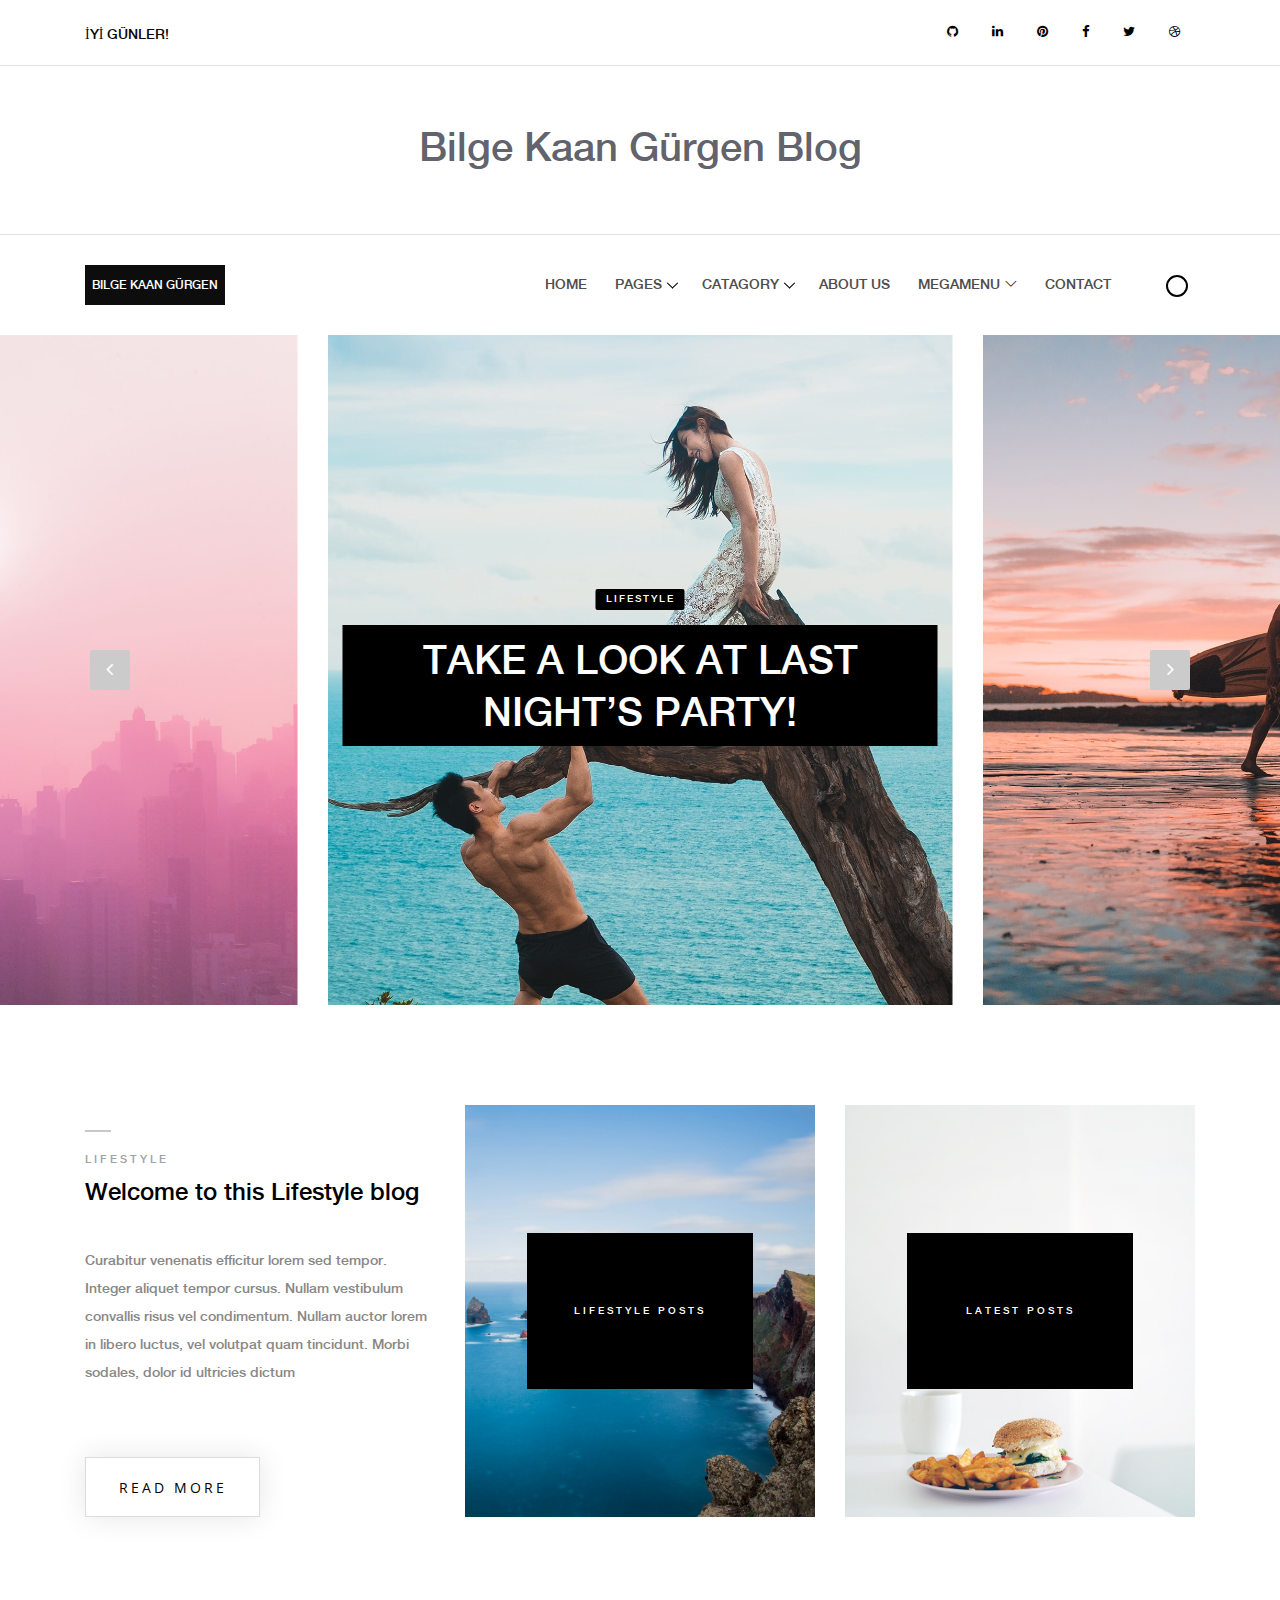
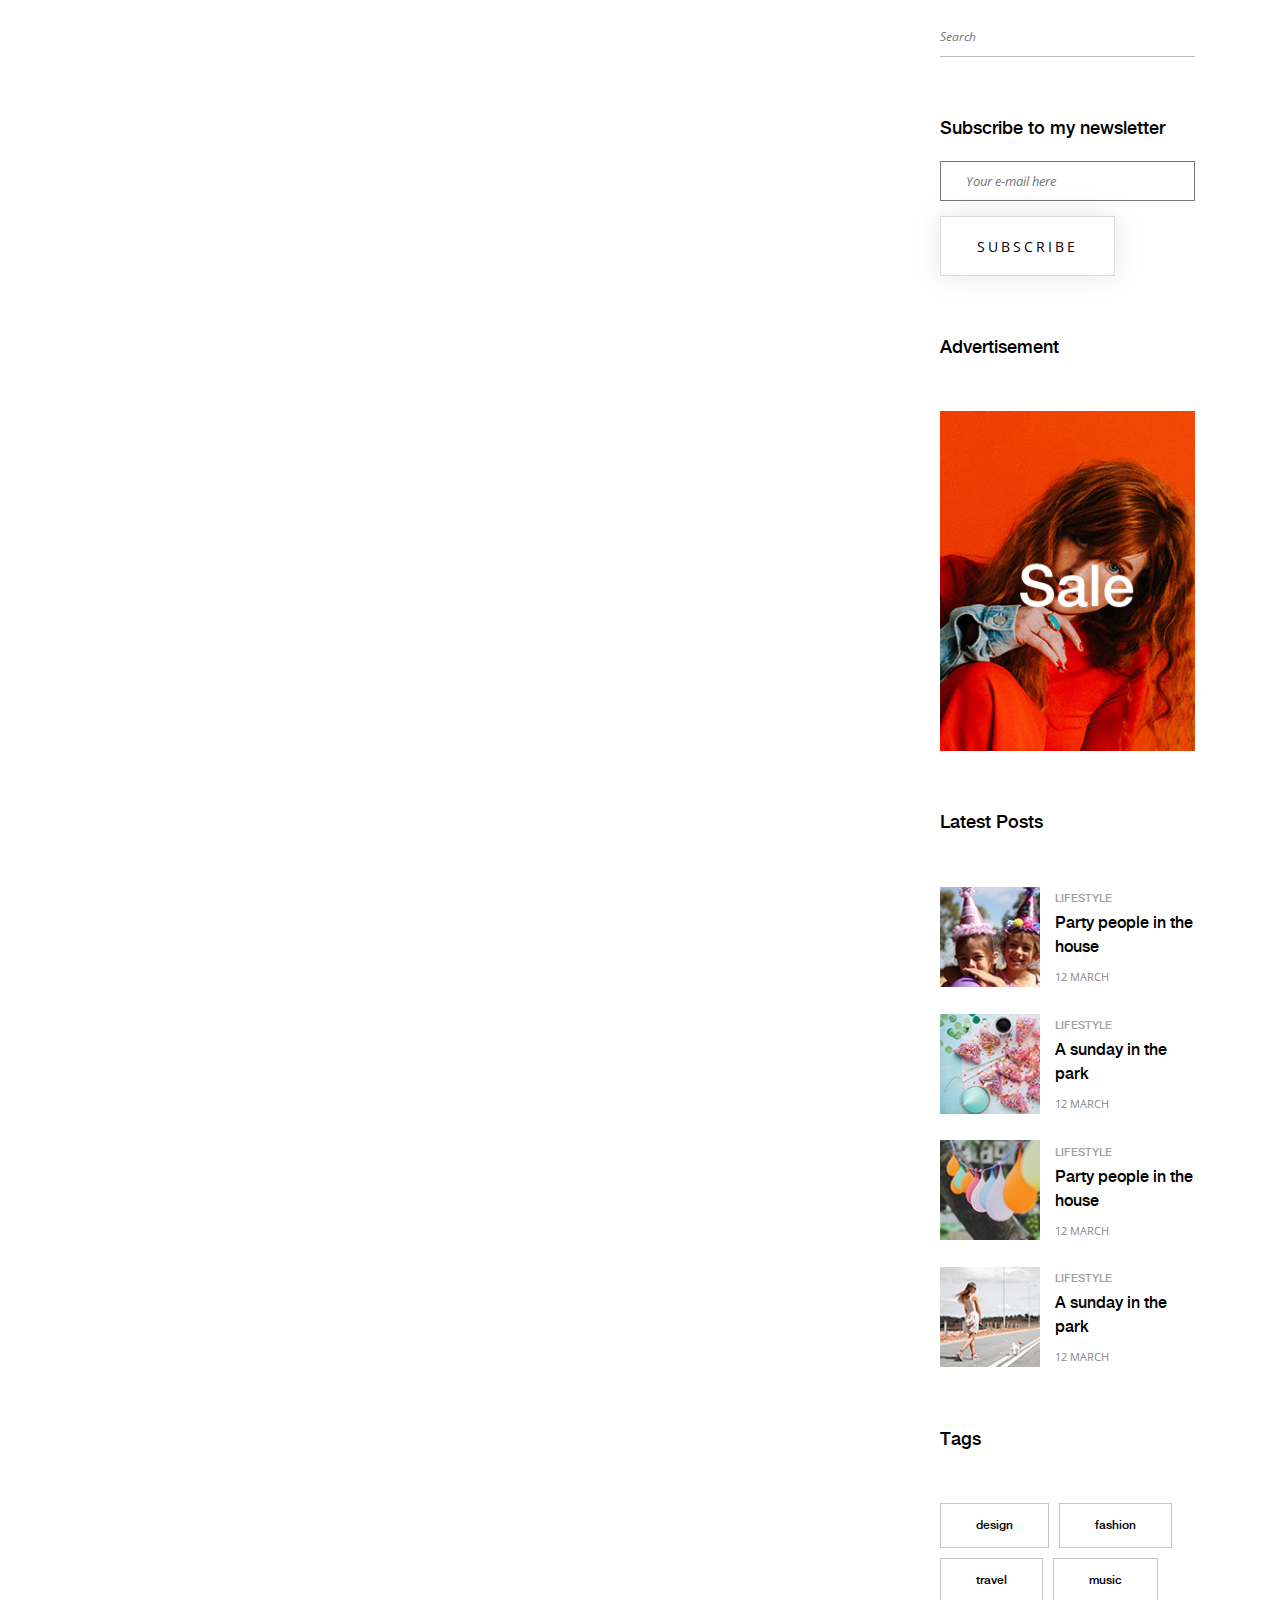
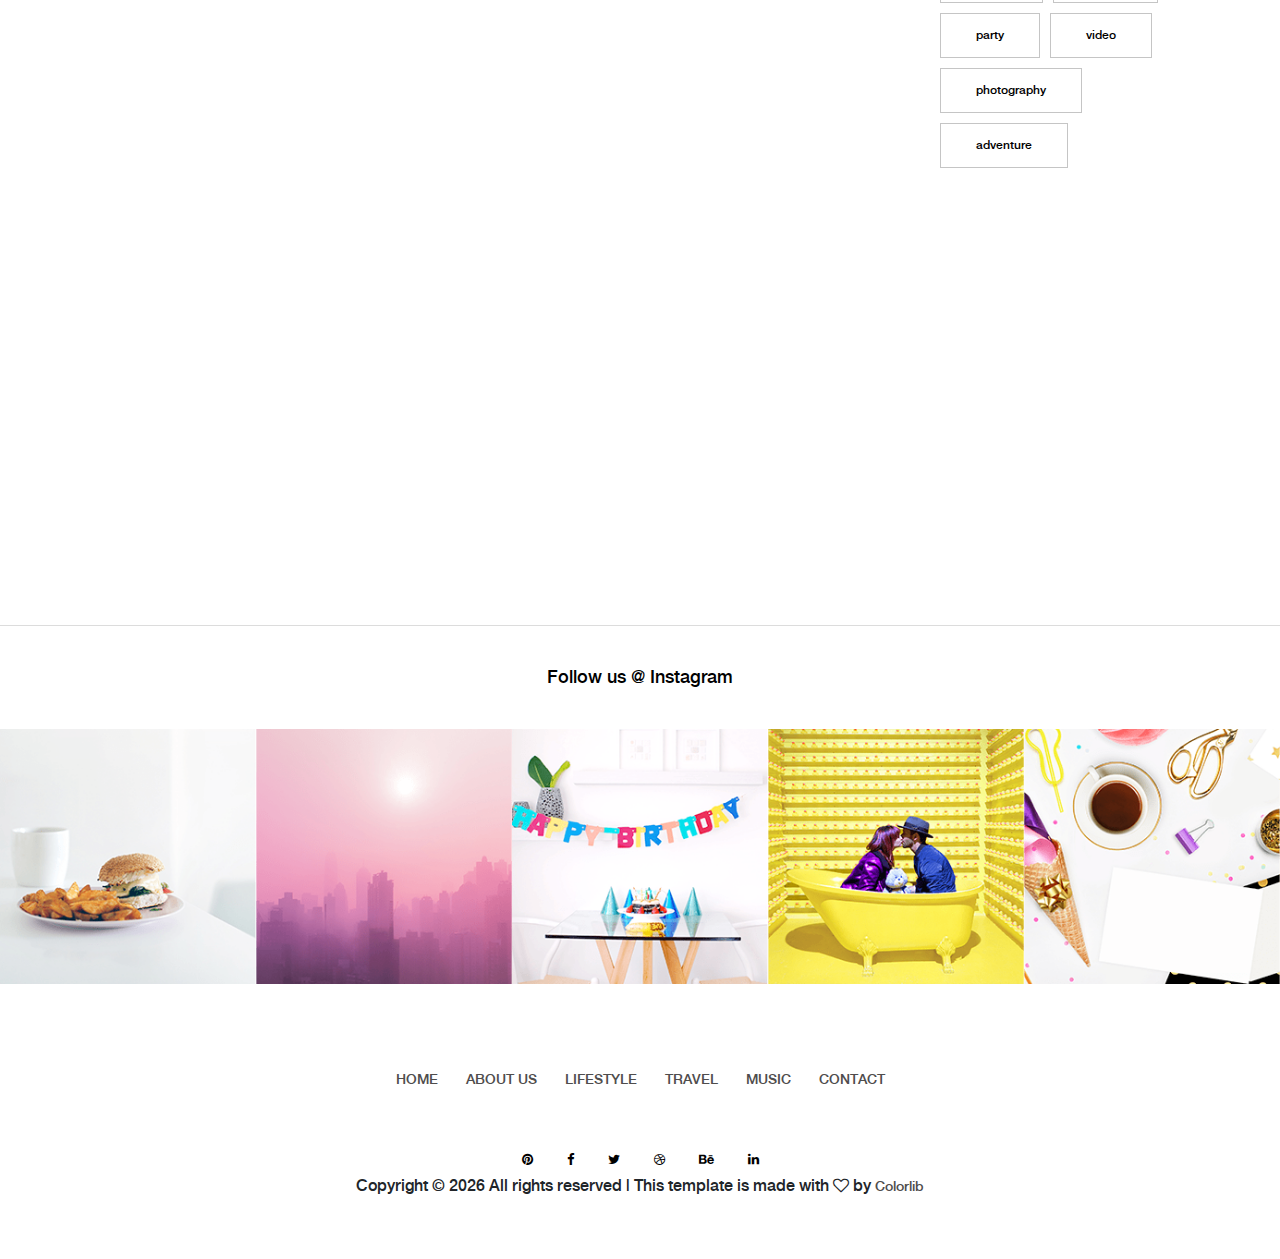
==== commit 49796ab4: "dddd" ====
--- a/blog/index.html
+++ b/blog/index.html
@@ -94,8 +94,8 @@
                         <a href="index.html">
                             <p>
                                 <h2 style="color: rgba(38, 38, 53, 0.747); font-size: 40px;"> Bilge Kaan Gürgen Blog</h2>
+                            </p>
                         </a>
-                        </p>
                     </div>
                 </div>
             </div>
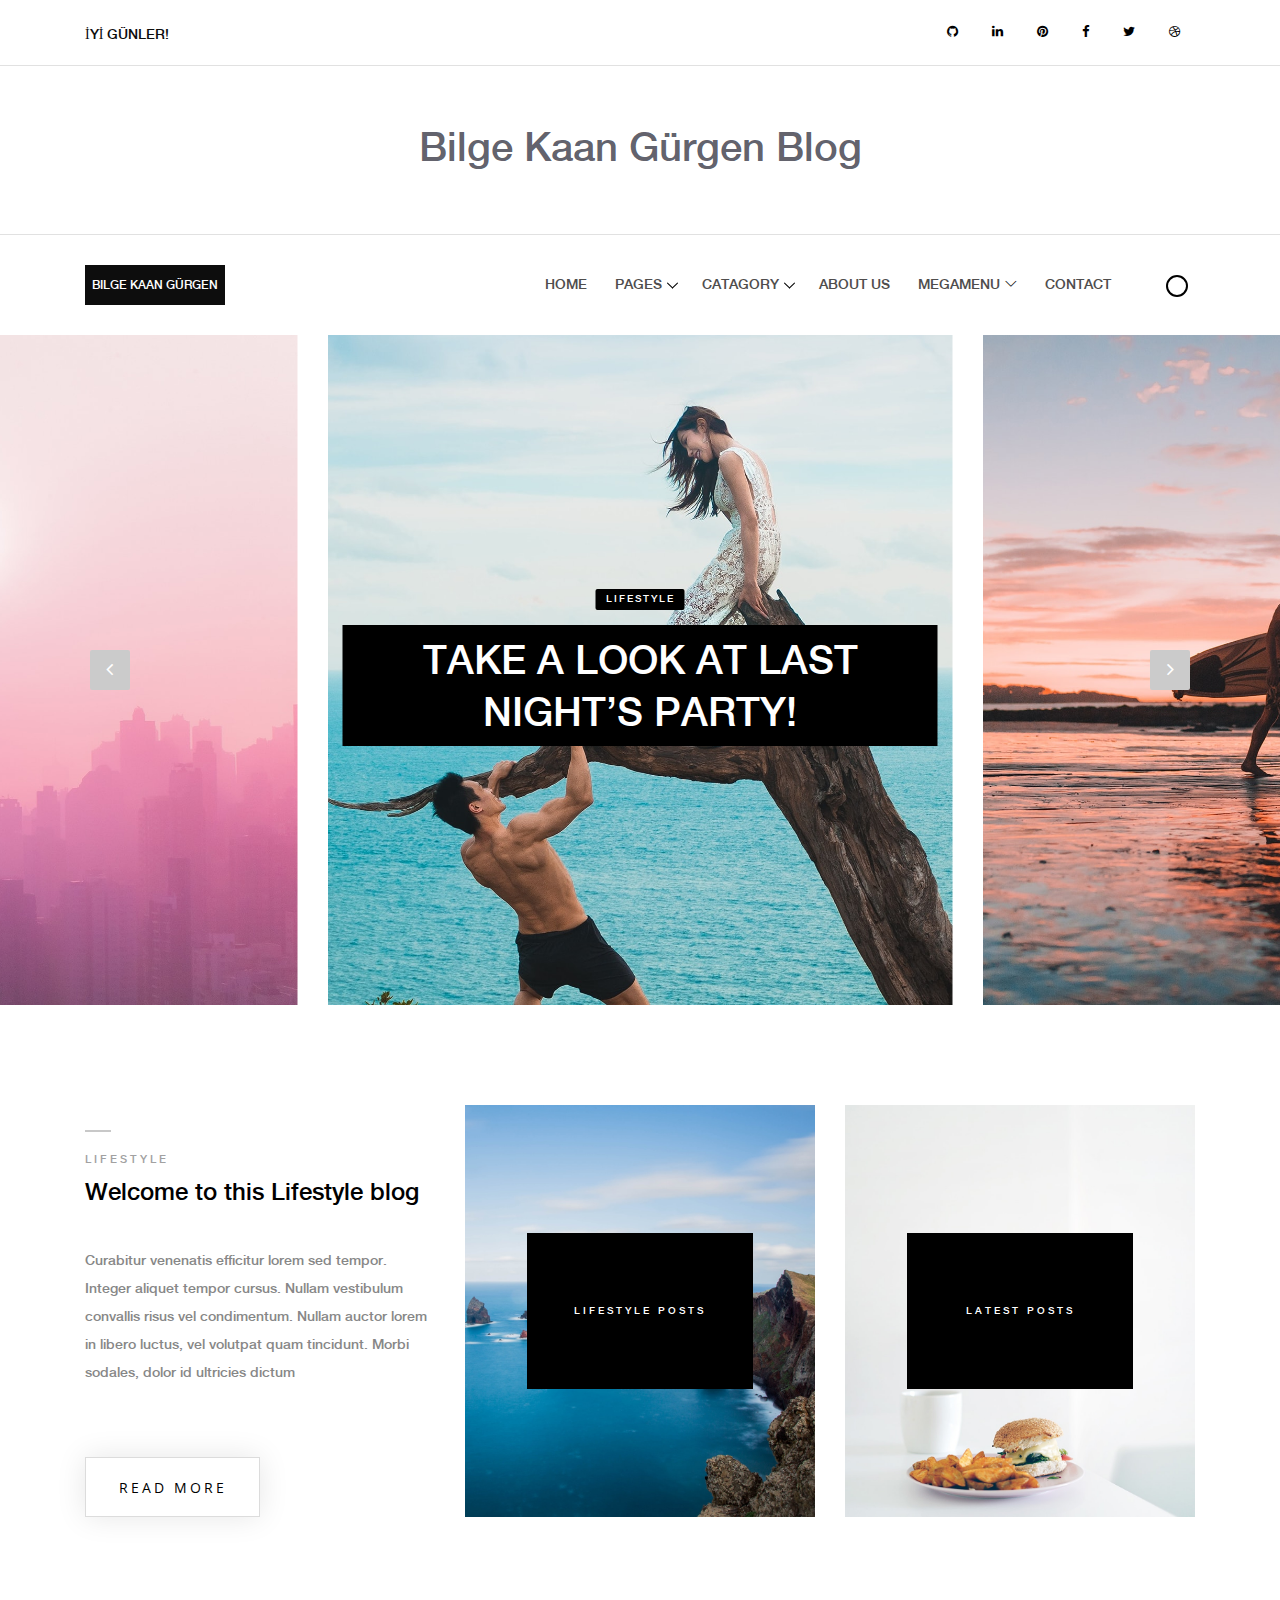
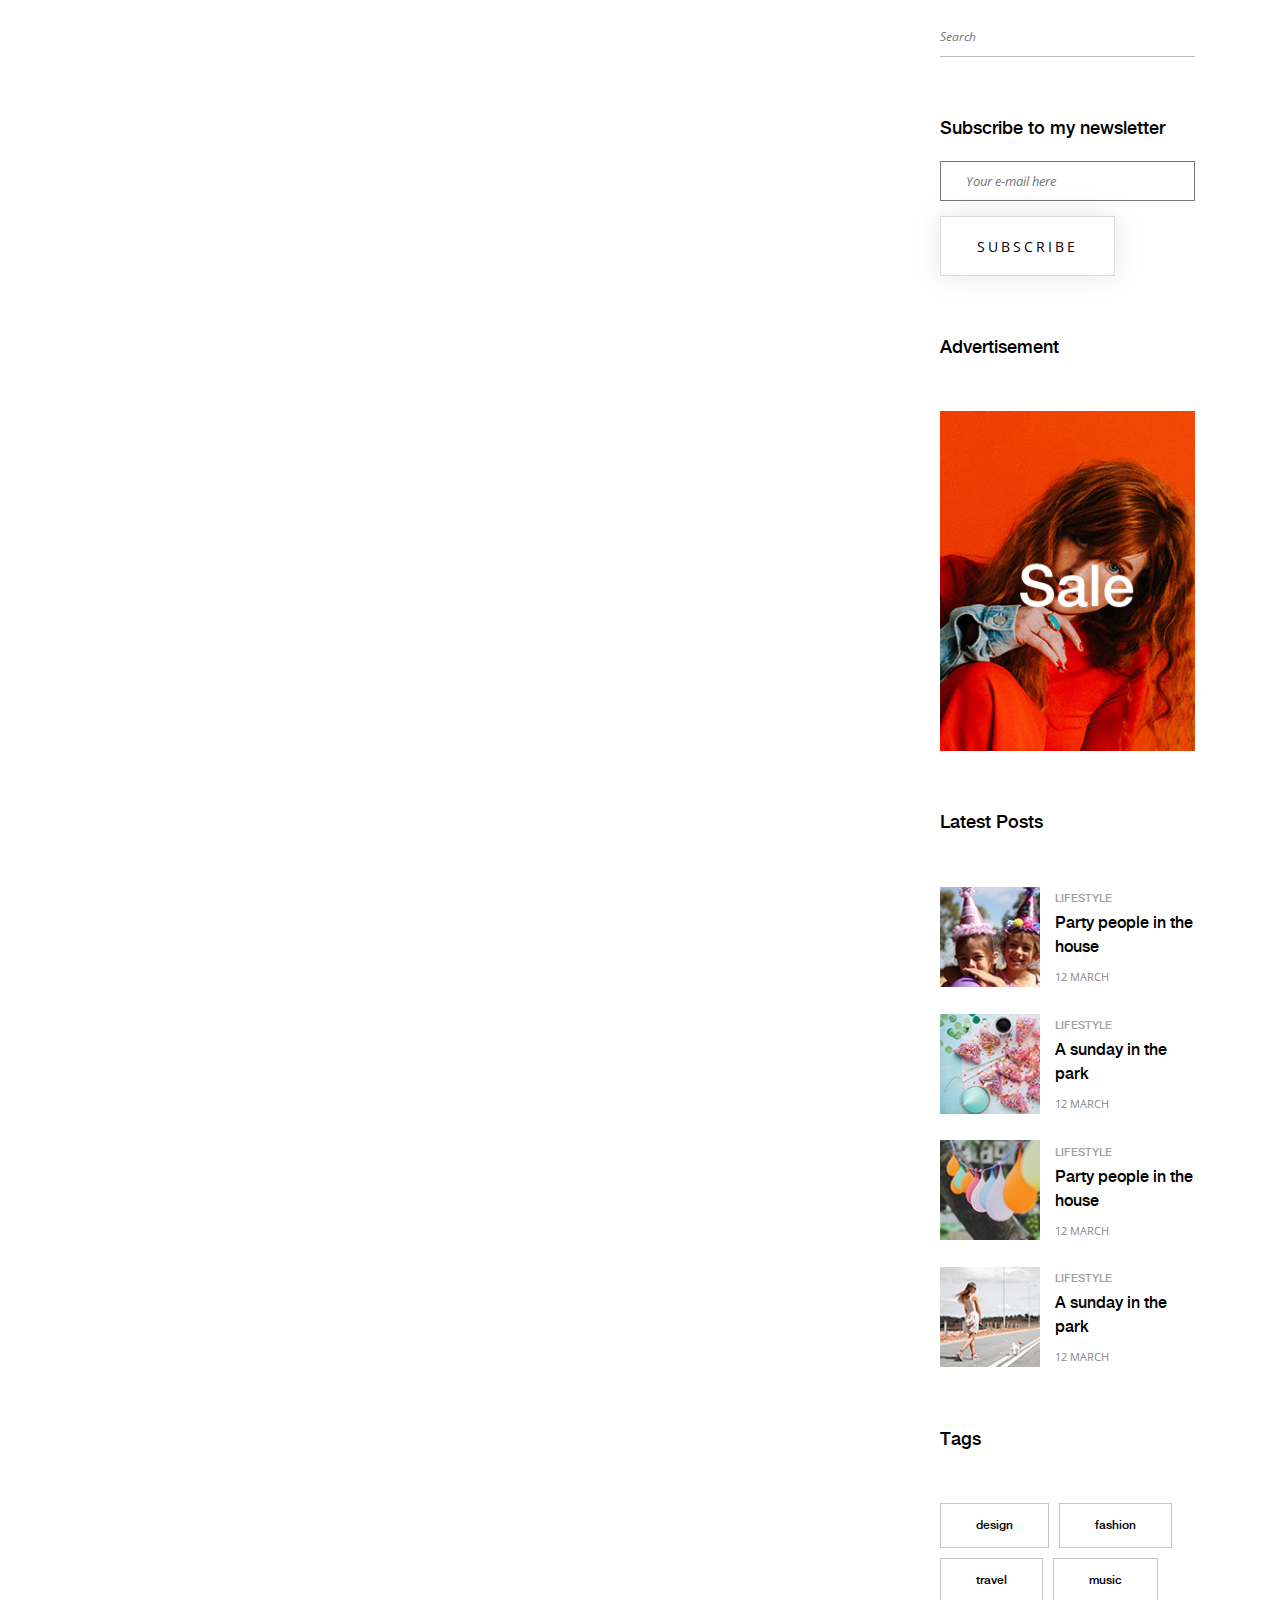
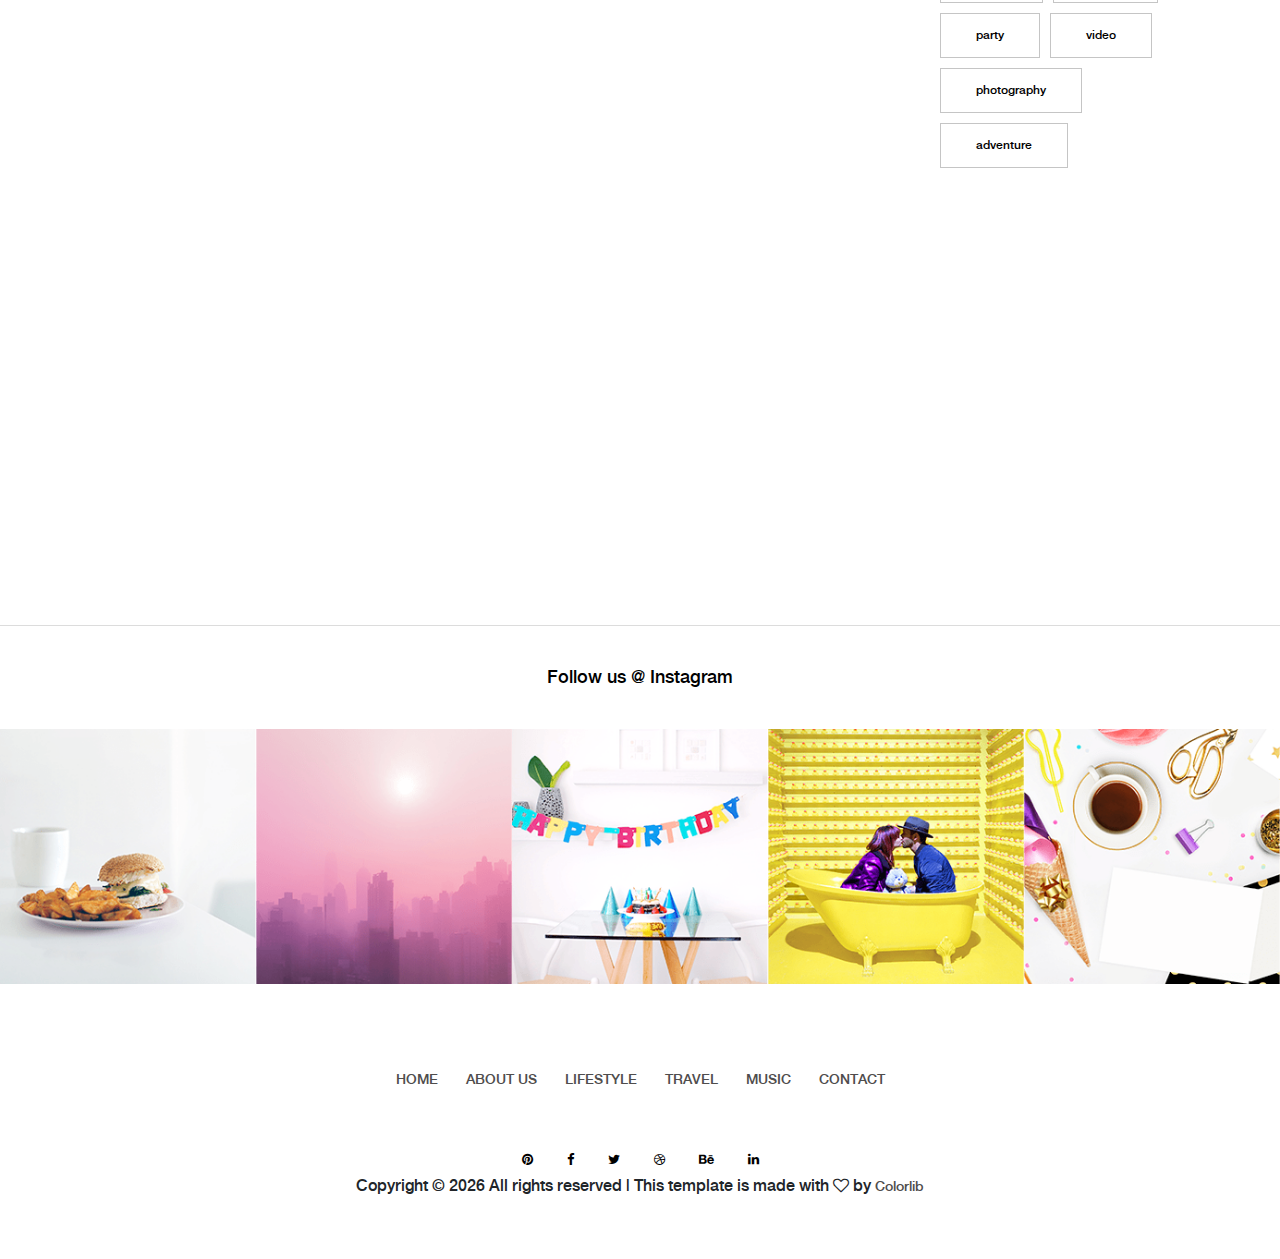
==== commit 81f11d49: "bkaan ana sayfa" ====
--- a/blog/index.html
+++ b/blog/index.html
@@ -110,7 +110,7 @@
 
                         <!-- Subscribe btn -->
                         <div class="subscribe-btn">
-                            <a href="bkaan99.github.io" class="btn subscribe-btn">Bilge Kaan Gürgen</a>
+                            <a href="https://bkaan99.github.io" class="btn subscribe-btn">Bilge Kaan Gürgen</a>
                         </div>
 
                         <!-- Navbar Toggler -->
